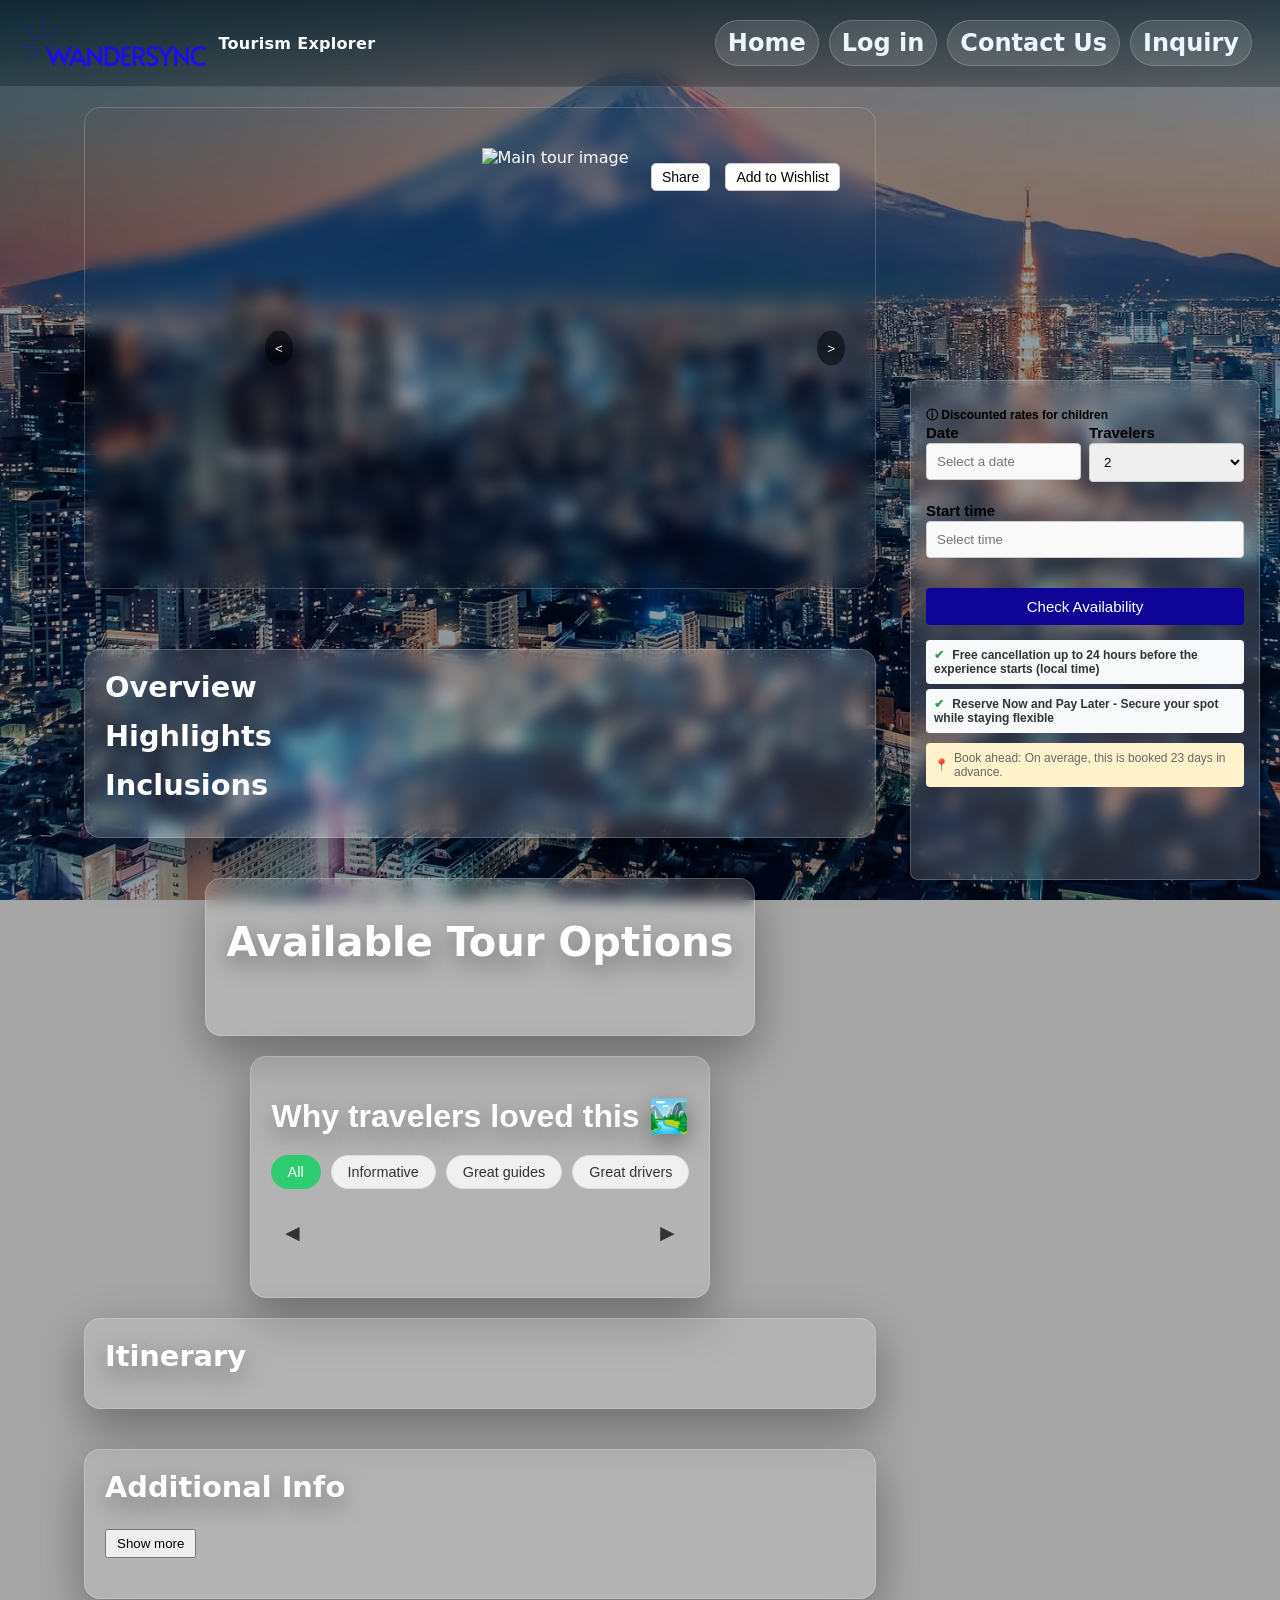
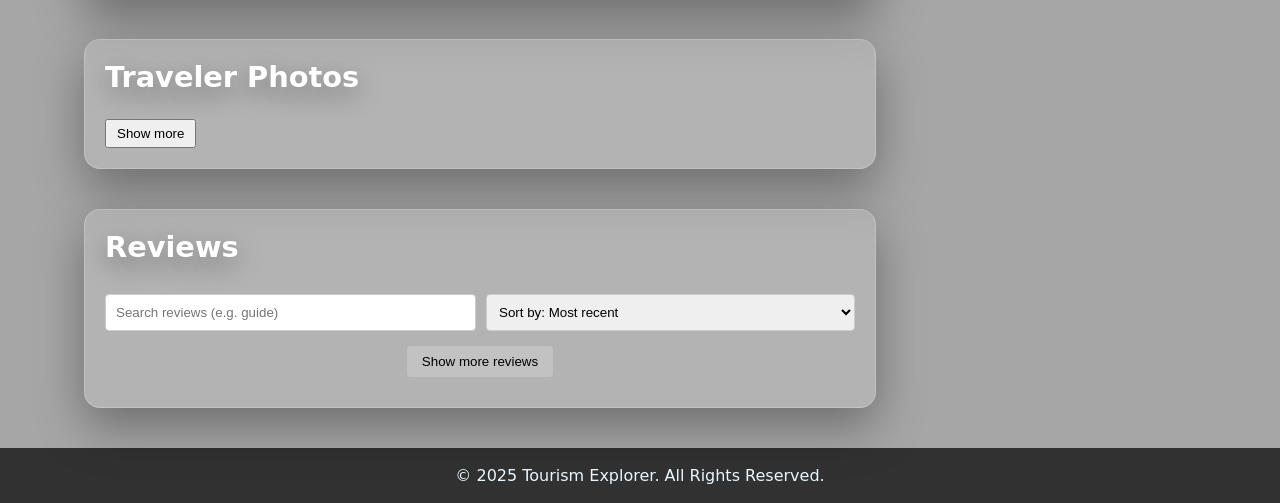
==== CleanupTest/destination.html @ 4adcacaa "Module 2 roughly done" ====
<!DOCTYPE html>
<html lang="en">
<head>
    <meta charset="UTF-8">
    <meta name="viewport" content="width=device-width, initial-scale=1.0">
    <title>WanderSync - Tour Details</title>
    <!-- Assuming a consolidated stylesheet, update if necessary -->
    <link rel="stylesheet" href="assets/css/pages/destination.css">
    <link rel="stylesheet" href="assets/css/main.css">
</head>
<body>
    <special-header></special-header>

  <div class="floating-container">
      <div class="booking-details">
        <h2 id="tour-price-display"></h2>
        <p><span class="discount-note">ⓘ Discounted rates for children</span></p>
        <div class="row">
          <div class="col">
            <label for="datePicker">Date</label>
            <input type="text" id="datePicker" readonly placeholder="Select a date">
            <div id="calendarContainer" class="calendar-container"></div>
          </div>
          <div class="col">
            <label for="travelers">Travelers</label>
            <select id="travelers">
              <option value="1">1</option>
              <option value="2" selected>2</option>
              <option value="3">3</option>
              <option value="4">4</option>
              <option value="5">5</option>
              <option value="6">6</option>
              <option value="7">7</option>
              <option value="8">8</option>
              <option value="9">9</option>
              <option value="10">10</option>
            </select>
          </div>
        </div>
        <div class="row">
          <div class="col full-width">
            <label for="timePicker">Start time</label>
            <input type="text" id="timePicker" readonly placeholder="Select time">
            <div id="timePickerContainer" class="time-picker-container">
              <div class="time-picker">
                <div class="time-dial">
                  <input type="number" id="hourInput" min="1" max="12" placeholder="HH">
                  <span>:</span>
                  <input type="number" id="minuteInput" min="0" max="59" placeholder="MM">
                  <select id="ampmSelect">
                    <option value="AM">AM</option>
                    <option value="PM">PM</option>
                  </select>
                </div>
                <button id="confirmTime">Confirm</button>
              </div>
            </div>
          </div>
        </div>

        <button class="check-availability">Check Availability</button>
        <div class="options">
          <p><span class="check-mark">✔</span> Free cancellation up to 24 hours before the experience starts (local time)</p>
          <p><span class="check-mark">✔</span> Reserve Now and Pay Later - Secure your spot while staying flexible</p>
        </div>
        <div class="book-ahead">
          <span class="info-icon">📍</span> Book ahead: On average, this is booked 23 days in advance.
        </div>
      </div>
  </div>

    <main class="tour-page">
        <section class="tour-hero">
            <div class="tour-details-container">
                <div class="tour-title">
                    <h1 id="tour-title"></h1>
                    <div class="ratingtop" id="tour-rating-top">
                    </div>
                </div>
                <section class="gallery">
                    <div class="thumbnail-container" id="thumbnail-container">
                        <!-- Thumbnails will be dynamically inserted here -->
                    </div>
                    <div class="main-image">
                        <img src="" alt="Main tour image" id="mainImg">
                        <div class="button-container">
                            <button class="share-btn">Share</button>
                            <button class="wishlist-btn">Add to Wishlist</button>
                        </div>
                        <div class="share-options" id="shareOptions">
                            <span>Share Link</span>
                            <span>Email</span>
                        </div>
                        <div class="wishlist-message" id="wishlistMessage"></div>
                        <button class="prev-btn">&lt;</button>
                        <button class="next-btn">&gt;</button>
                    </div>
                </section>
                <div class="tour-info" id="tour-info-features">
                    <!-- Tour features like duration, pickup, etc. will be inserted here -->
                </div>
            </div>
        </section>

        <section class="tour-details">
            <div class="overview">
                <h2>Overview</h2>
                <p id="tour-overview-text"></p>
            </div>
            <div class="highlights">
                <h2>Highlights</h2>
                <ul id="tour-highlights-list">
                    <!-- Highlights will be dynamically inserted here -->
                </ul>
            </div>
            <div class="inclusions">
                <h2>Inclusions</h2>
                <ul id="tour-inclusions-list">
                    <!-- Inclusions will be dynamically inserted here -->
                </ul>
            </div>
        </section>

        <section class="tour-options">
          <h2>Available Tour Options</h2>
          <div id="tour-options-container">
            <!-- Tour option cards will be dynamically inserted here -->
          </div>
      </section>
        <section class="reviews">
          <h2>Why travelers loved this <span class="highlight">🏞️</span></h2>
          <div class="rating" id="reviews-rating-summary"></div>
          <div class="filter-buttons">
              <button class="filter active">All</button>
              <button class="filter">Informative</button>
              <button class="filter">Great guides</button>
              <button class="filter">Great drivers</button>
          </div>
          <div class="review-container">
              <button class="nav prev">◄</button>
              <div class="review-wrapper" id="reviews-wrapper">
                  <!-- Review cards will be dynamically inserted here -->
              </div>
              <button class="nav next">►</button>
          </div>
      </section>

        <section class="itinerary-section">
          <h2>Itinerary</h2>
          <div class="itinerary-placeholder">
              <div id="itinerary-intro"></div>
              <ol id="itinerary-list">
                  <!-- Itinerary items will be dynamically inserted here -->
              </ol>
          </div>
      </section>

      <section class="additional-info-section">
          <h2>Additional Info</h2>
          <ul id="additional-info-list">
              <!-- Additional info list items will be dynamically inserted here -->
          </ul>
          <button id="showMoreBtn">Show more</button>
          <p id="tour-supplier"></p>
          <div id="moreInfo" class="modal">
              <div class="modal-content">
                  <span id="closeModal">&times;</span>
                  <h2>Additional Info</h2>
                  <ul id="additional-info-modal-list">
                  </ul>
              </div>
          </div>
      </section>

      <section class="traveler-photos-section">
          <h2>Traveler Photos</h2>
          <div class="photo-grid" id="traveler-photos-grid">
              <!-- Traveler photos will be dynamically inserted here -->
          </div>
          <div id="morePhotos" class="modalv">
              <div class="modal-contentv">
                  <span id="closeModalv">&times;</span>
                  <h2>Traveler Photos</h2>
                  <div class="photo-grid" id="traveler-photos-modal-grid">
                  </div>
              </div>
          </div>
          <button id="showMoreBtnv">Show more</button>
      </section>

      <section class="tour-reviews-section">
          <h2>Reviews</h2>
          <div class="tour-review-summary" id="tour-review-summary-container">
              <!-- Review summary will be dynamically inserted here -->
          </div>
          <div class="tour-review-search">
              <input type="text" placeholder="Search reviews (e.g. guide)">
              <select>
                  <option>Sort by: Most recent</option>
              </select>
          </div>
          <div class="tour-reviews-list" id="tourReviewsList">
              <!-- Detailed reviews will be dynamically inserted here -->
          </div>
          <button id="tourShowMoreBtn">Show more reviews</button>
      </section>
    </main>

    <special-footer></special-footer>
    <script src="assets/js/main.js"></script>
    <script src="assets/js/pages/destination.js"></script>
</body>
</html>
---- CleanupTest/assets/css/pages/destination.css ----
/* ===== Reset & tokens ===== */
* {
    margin: 0;
    padding: 0;
    box-sizing: border-box;
}

:root {
    --brand: #0e60d6;
    --brand-2: #2ecabd;
    --ink: #0b2540;
    --muted: #5b7a8a;
    --glass: rgba(255, 255, 255, .15);
    --glass-b: #ffffff33;
    --card: #ffffff;
    --card-b: #e8f1f6;
    --navy: #1d2a5a;
    --navy-2: #27356c;
    --sky: #e9f4ff;
}

html, body {
    height: 100%;
}

body {
    font-family: "Segoe UI", system-ui, Arial, sans-serif;
    color: var(--ink);
    background: linear-gradient(180deg, rgba(0, 0, 0, .35), rgba(0, 0, 0, .35)), url("../../images/JapanLandscape.jpg") center/cover fixed no-repeat;
    display: flex;
    flex-direction: column;
    min-height: 100vh;
}

/* ===== Header / nav (glass) ===== */
.header{
  position:sticky; top:0; z-index:20;
  display:flex; align-items:center; justify-content:space-between; gap:12px;
  padding:10px 18px;
  backdrop-filter: blur(10px);
  background:linear-gradient(180deg,rgba(0,0,0,.55),rgba(0,0,0,.25));
  border-bottom:1px solid var(--glass-b);
}

.brand{
  display:flex; 
  align-items:center; 
  gap:10px; 
  color:#fff
}

.brand img{
  height:48px; 
  width:auto
}

.brand span{
  font-weight:800; 
  letter-spacing:.3px
}
.nav{
  display:flex; 
  gap:10px; 
  flex-wrap:wrap
}
.nav a{
  color:#eaf7ff; 
  text-decoration:none; 
  font-weight:600;
  padding:8px 12px; 
  border-radius:999px; 
  border:1px solid #ffffff2e;
  background:rgba(255,255,255,.12);
  transition:.15s;
}
.nav a:hover,.nav a.active{
  background:#ffffff25
}

/* ===== Tour Page Styles ===== */
.tour-page {
    flex: 1;
    max-width: 1200px;
    margin: 0 auto;
    padding: 20px;
    color: #fff;
    display: grid;
    grid-template-columns: 1fr 300px;
    gap: 20px;
}

.tour-hero {
    text-align: center;
    margin-bottom: 40px;
    grid-column: 1;
}

.tour-details-container {
    border: 1px solid var(--glass-b);
    backdrop-filter: blur(8px);
    border-radius: 16px;
    padding: 20px;
}

.tour-title h1 {
    font-size: 2.5em;
    margin-bottom: 10px;
    text-shadow: 0 8px 28px rgba(0, 0, 0, .5);
}

.ratingtop {
    font-size: 1.1em;
    color: #b3d1e6;
}

.tour-info {
    display: flex;
    justify-content: space-around;
    margin-top: 20px;
    color: #b3d1e6;
    font-size: 1.1em;
}

.tour-info span {
    display: flex;
    align-items: center;
    gap: 5px;
}

/* ===== Gallery ===== */
.gallery {
    display: flex;
    max-width: 800px;
    margin: 20px auto 20px;
    margin-left: 30px;
    align-items: flex-start;
    position: relative;
    background: none;
    grid-column: 1;
}

.main-image {
    position: relative;
    width: 600px;
    height: 400px;
    flex-shrink: 0;
    z-index: 1;
}

.main-image img {
    width: 100%;
    height: 100%;
    object-fit: cover;
    z-index: 1;
}

.button-container {
    position: absolute;
    top: 10px;
    right: 10px;
    z-index: 2;
}

.share-btn, .wishlist-btn {
    background: #ffffff;
    color: #000000;
    border: 1px solid #cccccc;
    padding: 5px 10px;
    margin: 5px;
    cursor: pointer;
    z-index: 2;
    border-radius: 5px;
    font-size: 14px;
}

.share-options {
    display: none;
    position: absolute;
    top: 50px;
    right: 80px;
    background: #ffffff;
    color: #000000;
    padding: 10px;
    border-radius: 10px;
    box-shadow: 0 2px 5px rgba(0, 0, 0, 0.2);
    z-index: 2;
    min-width: 120px;
}

.share-options span {
    display: block;
    padding: 8px;
    cursor: pointer;
    color: #333333;
    font-size: 14px;
    display: flex;
    align-items: center;
}

.share-options span::before {
    content: "";
    display: inline-block;
    width: 16px;
    height: 16px;
    margin-right: 8px;
    background-size: contain;
    background-repeat: no-repeat;
}

.share-options span:nth-child(1)::before {
    background-image: url('data:image/svg+xml;utf8,<svg xmlns="http://www.w3.org/2000/svg" viewBox="0 0 24 24" fill="none" stroke="currentColor" stroke-width="2"><path d="M10 13a5 5 0 0 0 7.54.54l3-3a5 5 0 0 0-7.07-7.07l-1.72 1.71"></path><path d="M14 11a5 5 0 0 0-7.54-.54l-3 3a5 5 0 0 0 7.07 7.07l1.71-1.71"></path></svg>');
}

.share-options span:nth-child(2)::before {
    background-image: url('data:image/svg+xml;utf8,<svg xmlns="http://www.w3.org/2000/svg" viewBox="0 0 24 24" fill="none" stroke="currentColor" stroke-width="2"><path d="M4 4h16c1.1 0 2 .9 2 2v12c0 1.1-.9 2-2 2H4c-1.1 0-2-.9-2-2V6c0-1.1.9-2 2-2z"></path><polyline points="22,6 12,13 2,6"></polyline></svg>');
}

.wishlist-message {
    position: fixed;
    top: 160px;
    right: 10px;
    background: #ffffff;
    color: #000000;
    padding: 10px;
    display: none;
    border-radius: 10px;
    box-shadow: 0 2px 5px rgba(0, 0, 0, 0.2);
    z-index: 2;
    min-width: 120px;
}

.thumbnail-container {
    display: flex;
    flex-direction: column;
    gap: 10px;
    padding: 10px 0;
    max-height: 400px;
    overflow-y: auto;
    width: 120px;
    flex-shrink: 0;
    background: transparent;
    z-index: 1;
}

.thumbnail {
    width: 100px;
    height: 100px;
    object-fit: cover;
    cursor: pointer;
    border: 2px solid #ccc;
    border-radius: 5px;
    margin: 0 auto;
}

.thumbnail:hover {
    border-color: #007bff;
}

.prev-btn, .next-btn {
    background-color: rgba(0, 0, 0, 0.5);
    color: white;
    border: none;
    padding: 10px;
    cursor: pointer;
    border-radius: 50%;
    position: absolute;
    z-index: 2;
}

.prev-btn {
    left: 10px;
    top: 50%;
    transform: translateY(-50%);
}

.next-btn {
    right: 10px;
    top: 50%;
    transform: translateY(-50%);
}

.prev-btn:hover, .next-btn:hover {
    background-color: rgba(0, 0, 0, 0.8);
}


/* ===== Tour Page Other Styles ===== */
.placeholder-box {
    width: 100%;
    height: 300px;
    background: #ccc;
    border: 2px dashed #fff;
    display: flex;
    align-items: center;
    justify-content: center;
    color: #000;
    font-weight: bold;
}

.tour-details, .tour-options, .reviews, .itinerary-section {
    background: var(--glass);
    border: 1px solid var(--glass-b);
    backdrop-filter: blur(8px);
    border-radius: 16px;
    padding: 20px;
    margin-bottom: 20px;
    box-shadow: 0 18px 48px rgba(0, 0, 0, .35);
    grid-column: 1; /* Align to the main content area */
}

.tour-details h2, .tour-options h2, .reviews h2, .itinerary-section h2 {
    margin-bottom: 15px;
    font-size: 1.8em;
    text-shadow: 0 8px 26px rgba(0, 0, 0, .4);
}

.tour-details ul {
    list-style-type: disc;
    padding-left: 20px;
    margin-bottom: 15px;
}

.tour-options {
    max-width: 1200px;
    margin: 0 auto;
    padding: 40px 20px;
}

.tour-options h2 {
    font-size: 2.5rem;
    font-weight: 700;
    color: #ffffff;
    text-align: center;
    margin-bottom: 30px;
}

.option-card {
    display: flex;
    background: var(--card, #ffffff);
    border: 1px solid var(--card-b, #e0e0e0);
    border-radius: 16px;
    margin-bottom: 20px;
    overflow: hidden;
    transition: transform 0.3s ease, box-shadow 0.3s ease;
}

.option-card:hover {
    transform: translateY(-5px);
    box-shadow: 0 12px 24px rgba(0, 0, 0, 0.15);
}

.card-image {
    flex: 0 0 40%;
    max-width: 40%;
}

.card-image img {
    width: 100%;
    height: 100%;
    object-fit: cover;
    display: block;
}

.card-content {
    flex: 1;
    padding: 20px;
    display: flex;
    flex-direction: column;
    justify-content: center;
}

.card-content h3 {
    font-size: 1.8rem;
    font-weight: 600;
    color: #08324a;
    margin-bottom: 10px;
}

.card-content .duration,
.card-content .price {
    font-size: 1.1rem;
    color: #555;
    margin-bottom: 10px;
}

.tour-options .book-now {
    background: var(--brand-2, #f4a261);
    color: #08324a;
    border: none;
    font-weight: 700;
    font-size: 1rem;
    padding: 12px 24px;
    border-radius: 12px;
    cursor: pointer;
    box-shadow: 0 8px 16px rgba(0, 0, 0, 0.2);
    transition: all 0.2s ease;
    align-self: flex-start;
}

.tour-options .book-now:hover {
    background: var(--brand-2-hover, #e76f51);
    transform: translateY(-2px);
    box-shadow: 0 10px 20px rgba(0, 0, 0, 0.25);
}

@media (max-width: 768px) {
    .option-card {
        flex-direction: column;
    }
    .card-image {
        flex: 0 0 100%;
        max-width: 100%;
        height: 200px;
    }
}

.reviews {
    max-width: 1200px;
    margin: 0 auto;
    padding: 40px 20px;
    font-family: Arial, sans-serif;
}

.reviews h2 {
    font-size: 2rem;
    font-weight: 700;
    color: #ffffff;
    text-align: center;
    margin-bottom: 10px;
}

.reviews h2 .highlight {
    color: #2ecc71;
}

.rating {
    text-align: center;
    font-size: 1.2rem;
    color: #2ecc71;
    margin-bottom: 20px;
}

.filter-buttons {
    display: flex;
    justify-content: center;
    gap: 10px;
    margin-bottom: 20px;
}

.filter {
    background: #f0f0f0;
    border: 1px solid #ddd;
    border-radius: 20px;
    padding: 8px 16px;
    cursor: pointer;
    font-size: 0.9rem;
    color: #333;
    transition: all 0.2s ease;
}

.filter.active {
    background: #2ecc71;
    color: white;
    border-color: #2ecc71;
}

.review-container {
    display: flex;
    align-items: center;
    justify-content: center;
    position: relative;
}

.nav {
    background: none;
    border: none;
    font-size: 1.5rem;
    cursor: pointer;
    padding: 10px;
    color: #333;
    transition: color 0.2s ease;
}

.nav:hover {
    color: #2ecc71;
}

.review-wrapper {
    display: flex;
    overflow: hidden;
    width: 100%;
    max-width: 800px;
    margin: 0 20px;
}

.review-card {
    min-width: 100%;
    background: #fff;
    border: 1px solid #eee;
    border-radius: 10px;
    padding: 20px;
    box-shadow: 0 2px 5px rgba(0,0,0,0.1);
    transition: opacity 0.3s ease;
}

.review-card.hidden {
    display: none;
}

.stars {
    font-size: 1.1rem;
    color: #ffd700;
    margin-bottom: 10px;
}

.reviewer {
    font-size: 0.9rem;
    color: #666;
    margin-bottom: 10px;
}

.review-text {
    font-size: 1rem;
    color: #333;
    line-height: 1.5;
    margin-bottom: 10px;
}

.read-more {
    color: #2ecc71;
    text-decoration: none;
    font-size: 0.9rem;
}

.read-more:hover {
    text-decoration: underline;
}

.itinerary-section .itinerary-placeholder {
    margin-top: 15px;
    margin-left: 15px;
    font-size: 1rem;
}

.additional-info-section {
    background: var(--glass);
    border: 1px solid var(--glass-b);
    backdrop-filter: blur(8px);
    border-radius: 16px;
    padding: 20px;
    margin-bottom: 20px;
    box-shadow: 0 18px 48px rgba(0, 0, 0, .35);
    grid-column: 1; /* Align to the main content area */
}

.additional-info-section h2 {
    margin-bottom: 15px;
    font-size: 1.8em;
    text-shadow: 0 8px 26px rgba(0, 0, 0, .4);
}

.additional-info-section ul {
    list-style-type: disc;
    padding-left: 20px;
}

.additional-info-section li {
    margin: 5px 0;
}

.additional-info-section button {
    padding: 5px 10px;
    margin: 10px 0;
}

.additional-info-section p {
    margin: 10px 0 0;
    font-style: italic;
}

.modal {
    display: none;
    position: fixed;
    top: 0;
    left: 0;
    width: 100%;
    height: 100%;
    background-color: rgba(0,0,0,0.5);
}

.modal-content {
    background-color: #000000;
    margin: 15% auto;
    padding: 20px;
    width: 70%;
    max-width: 500px;
    position: relative;
    top: -125px;
    border-radius: 10px;
    color: #fff;
    box-shadow: 0 4px 8px rgba(0,0,0,0.2);
}

#closeModal {
    position: absolute;
    top: 10px;
    right: 15px;
    font-size: 24px;
    cursor: pointer;
}

.traveler-photos-section {
    background: var(--glass);
    border: 1px solid var(--glass-b);
    backdrop-filter: blur(8px);
    border-radius: 16px;
    padding: 20px;
    margin-bottom: 20px;
    box-shadow: 0 18px 48px rgba(0, 0, 0, 0.35);
    grid-column: 1; /* Align to the main content area */
}

.traveler-photos-section h2 {
    margin-bottom: 15px;
    font-size: 1.8em;
    text-shadow: 0 8px 26px rgba(0, 0, 0, 0.4);
}

.photo-grid {
    display: grid;
    grid-template-columns: repeat(3, 1fr);
    gap: 10px;
    margin-top: 10px;
}

.photo-grid img {
    width: 100%;
    height: 200px; /* Fixed height for uniformity */
    object-fit: cover; /* Crop images to fit while maintaining aspect ratio */
    object-position: center; /* Center the cropped image */
    border-radius: 8px;
    display: block; /* Ensure consistent rendering */
}

.traveler-photos-section button {
    padding: 5px 10px;
    margin-top: 10px;
}

.modalv {
    display: none;
    position: fixed;
    top: 0;
    left: 0;
    width: 100%;
    height: 100%;
    background-color: rgba(0, 0, 0, 0.5);
}

.modal-contentv {
    background-color: #000000;
    margin: 15% auto;
    padding: 20px;
    width: 70%;
    max-width: 500px;
    position: relative;
    top: -125px;
    border-radius: 10px;
    color: #fff;
    box-shadow: 0 4px 8px rgba(0, 0, 0, 0.2);
}

#closeModalv {
    position: absolute;
    top: 10px;
    right: 15px;
    font-size: 24px;
    cursor: pointer;
}

.tour-reviews-section {
    background: var(--glass);
    border: 1px solid var(--glass-b);
    backdrop-filter: blur(8px);
    border-radius: 16px;
    padding: 20px;
    margin-bottom: 20px;
    box-shadow: 0 18px 48px rgba(0, 0, 0, 0.35);
    grid-column: 1;
}

.tour-reviews-section h2 {
    margin-bottom: 15px;
    font-size: 1.8em;
    text-shadow: 0 8px 26px rgba(0, 0, 0, .4);
}

.tour-review-summary {
    display: flex;
    justify-content: space-between;
    align-items: flex-start;
    margin-bottom: 15px;
}

.tour-rating {
    font-size: 2em;
    margin-right: 20px;
}

.tour-stars {
    color: #ffd700;
    margin-right: 5px;
}

.tour-review-count {
    margin-right: 10px;
    align-self: right;
}

.tour-rating-details {
    flex-grow: 1;
    text-align: right;
}

.tour-rating-bars {
    margin: 10px 0;
}

.tour-rating-bars div {
    display: flex;
    align-items: center;
    justify-content: flex-end;
    margin: 5px 0;
}

.tour-rating-bars span:first-child {
    width: 70px;
    text-align: left;
    margin-right: 10px;
}

.tour-bar {
    flex-grow: 1;
    height: 10px;
    background-color: #00cc66;
    margin: 0 10px;
    border-radius: 5px;
}

.tour-rating-bars span:last-child {
    width: 40px;
    text-align: left;
}

.tour-review-search {
    display: flex;
    margin-bottom: 15px;
}

.tour-review-search input {
    flex-grow: 1;
    padding: 8px;
    border: 1px solid #ccc;
    border-radius: 4px;
}

.tour-review-search select {
    padding: 8px;
    margin-left: 10px;
    border: 1px solid #ccc;
    border-radius: 4px;
}

.tour-reviews-list .tour-review {
    margin: 15px 0;
    padding: 10px;
    background: rgba(255, 255, 255, 0.1);
    border-radius: 8px;
}

.tour-reviews-list .tour-stars {
    margin-right: 10px;
}

.tour-reviews-list .tour-author {
    font-style: italic;
    color: #666;
    margin-top: 5px;
}

.tour-reviews-section button {
    display: block;
    margin: 10px auto;
    padding: 8px 15px;
    background: var(--glass-b);
    border: none;
    border-radius: 4px;
    cursor: pointer;
}

.tour-reviews-list {
    transition: all 0.3s ease;
}

/* ===== Floating ===== */
.floating-container {
  position: fixed;
  bottom: 20px;
  right: 20px;
  width: 350px;
  height: 500px;
  background: var(--glass);
  border: 1px solid var(--glass-b);
  backdrop-filter: blur(8px);
  border-radius: 8px;
  box-shadow: 0 2px 10px rgba(0, 0, 0, 0.1);
  padding: 15px;
  z-index: 1000;
  font-family: Arial, sans-serif;
}

.booking-details h2 {
  font-size: 20px;
  margin: 0 0 5px;
  color: #000;
}

.discount-note {
  font-size: 12px;
  color: #000;
}

.row {
  display: flex;
  flex-wrap: wrap;
  gap: 8px;
  margin-bottom: 20px;
}

.col {
  flex: 1;
  min-width: 150px;
}

.full-width {
  flex: 0 0 100%;
}

label {
  display: block;
  margin-bottom: 2px;
  font-weight: bold;
  font-size: 15px;
  color: #000
}

input[type="text"], select {
  width: 100%;
  padding: 10px;
  border: 1px solid #ccc;
  border-radius: 4px;
  box-sizing: border-box;
}

input[type="text"]:read-only {
  background-color: #f9f9f9;
  cursor: pointer;
}

.calendar-container, .time-picker-container {
  display: none;
  position: absolute;
  background: #fff;
  border: 1px solid #ccc;
  border-radius: 4px;
  padding: 10px;
  z-index: 1000;
  box-shadow: 0 2px 5px rgba(0,0,0,0.2);
}

.calendar-container.active, .time-picker-container.active {
  display: block;
}

.calendar-container table {
  border-collapse: collapse;
  width: 100%;
}

.calendar-container th, .calendar-container td {
  padding: 8px;
  text-align: center;
}

.calendar-container th {
  background: #f0f0f0;
}

.calendar-container td:hover {
  background: #e0e0e0;
  cursor: pointer;
}

.calendar-container .prev-month, .calendar-container .next-month {
  cursor: pointer;
  background: #ddd;
}

.time-picker {
  display: flex;
  flex-direction: column;
  align-items: center;
}

.time-dial {
  display: flex;
  align-items: center;
  gap: 5px;
  margin-bottom: 10px;
}

.time-dial input {
  width: 60px;
  padding: 5px;
  text-align: center;
}

.time-dial select {
  padding: 5px;
}

#confirmTime {
  padding: 8px 16px;
  background: #007bff;
  color: white;
  border: none;
  border-radius: 4px;
  cursor: pointer;
}

#confirmTime:hover {
  background: #0056b3;
}

.check-availability {
  width: 100%;
  padding: 10px;
  background-color: #0e0597;
  color: #fff;
  border: none;
  border-radius: 4px;
  font-size: 15px;
  cursor: pointer;
  margin: 10px 0;
}

.check-availability:hover {
  background-color: #0028db;
}

.options p {
  font-size: 12px;
  color: #333;
  margin: 5px 0;
  background-color: #f8f9fa;
  padding: 8px;
  border-radius: 4px;
}

.check-mark {
  color: #28a745;
  margin-right: 5px;
}

.book-ahead {
  font-size: 12px;
  color: #666;
  background-color: #fff3cd;
  padding: 8px;
  border-radius: 4px;
  display: flex;
  align-items: center;
  margin-top: 10px;
}

.info-icon {
  margin-right: 5px;
}

/* ===== Footer ===== */
footer {
    background: rgba(0, 0, 0, .7);
    color: #eaf7ff;
    text-align: center;
    padding: 18px;
    margin-top: auto;
}
---- CleanupTest/assets/css/main.css ----
/* ===== Reset & tokens ===== */
*{margin:0;
  padding:0;
  box-sizing:border-box
}

:root{
  --brand:#0e60d6;
  --brand-2:#2ecabd;
  --ink:#0b2540;
  --muted:#5b7a8a;
  --glass:rgba(255,255,255,.15);
  --glass-b:#ffffff33;
  --card:#ffffff;
  --card-b:#e8f1f6;

  --navy:#1d2a5a;
  --navy-2:#27356c;
  --sky:#e9f4ff;
}

html,body{
  height:100%
}

body{
  font-family: "Segoe UI",system-ui,Arial,sans-serif; color:var(--ink);
  background:
    linear-gradient(180deg,rgba(0,0,0,.35),rgba(0,0,0,.35)),
    url("../images/JapanLandscape.jpg") center/cover fixed no-repeat;
    display:flex; flex-direction:column; min-height:100vh;
}

p{
    color: rgba(240,240,240,.9);
    font-weight: bold;
    font-size: 20px;
}

/* ===== Header / nav (glass) ===== */
.header{
  position:sticky; top:0; z-index:20;
  display:flex; align-items:center; justify-content:space-between; gap:12px;
  padding:10px 18px;
  backdrop-filter: blur(10px);
  background:linear-gradient(180deg,rgba(0,0,0,.55),rgba(0,0,0,.25));
  border-bottom:1px solid var(--glass-b);
}

.brand{
  display:flex; 
  align-items:center; 
  gap:10px; 
  color:#fff
}

.brand img{
  height:48px; 
  width:auto
}

.brand span{
  font-weight:800; 
  letter-spacing:.3px
}
.nav{
  display:flex; 
  gap:10px; 
  flex-wrap:wrap
}
.nav a{
  color:#eaf7ff; 
  text-decoration:none; 
  font-weight:600;
  padding:8px 12px; 
  border-radius:999px; 
  border:1px solid #ffffff2e;
  background:rgba(255,255,255,.12);
  transition:.15s;
}
.nav a:hover,.nav a.active{
  background:#ffffff25
}

/* ===== Pages controller ===== */
.page{display:none}
.show{display:block}

/* ===== Hero ===== */
.hero{
  max-width:1200px; 
  margin:0 auto; 
  padding:56px 18px 28px; 
  color:#fff; 
  text-align:center;
}

.hero h1{
  font-size:clamp(28px,5vw,56px); 
  text-shadow:0 8px 28px rgba(0,0,0,.5)
}

.hero p.sub{
  margin-top:6px;
  opacity:.92
}

.pilltabs{
  margin:22px auto 0; 
  display:inline-flex; 
  gap:6px; 
  padding:6px; 
  border-radius:999px;
  background:rgba(255,255,255,.12); 
  border:1px solid var(--glass-b);
}
.pilltabs button{
  background:transparent; 
  color:#fff; 
  border:0; 
  padding:8px 14px; 
  border-radius:999px; 
  cursor:pointer; 
  font-weight:700
}

.pilltabs button.active{
  background:#fff;
  color:#0b2540
}

/* ===== Search panel (glass) ===== */
.search-panel{
max-width:1000px; 
  margin:12px auto 40px;
  background:var(--glass); 
  border:1px solid var(--glass-b); 
  backdrop-filter: blur(8px);
  border-radius:16px;
  padding:20px; color:#fff; 
  box-shadow:0 18px 48px rgba(0,0,0,.35);
  transform: none;
}
.sr-grid{display:grid; gap:20px; grid-template-columns:repeat(6,2fr); grid-template-rows:1fr}
.sr-item{display:flex; flex-direction:column; gap:6px}
.sr-item label{font-size:12px; color:#def6ff}

.autocomplete-container{
  position: relative; /* For dropdown positioning */
  grid-column: 1/6;
  grid-row: 1;
}

/* default inputs in panel */
.sr-item input,.sr-item select{
  padding:10px 12px; 
  border-radius:10px; 
  border:1px solid #ffffff55;
  background:rgba(255,255,255,.2); 
  color:#fff; 
  outline:none
}

.sr-filters {
  display: none; /* Hidden by default */
  grid-column: 2; /* Span all columns in the grid */
  padding-top: 20px;
  border-top: 1px solid #e0e0e0;
  margin-top: 10px;
  }

.search-panel.filters-open .sr-filters {
  display: block; /* Show when parent has the .filters-open class */
  }

.sr-filters h4 {
  margin: 0 0 10px;
  font-weight: 600;
  }

.filter-group {
  display: flex;
  flex-wrap: wrap;
  gap: 15px;
  }

.filter-group label {
  display: flex;
  align-items: center;
  gap: 5px;
  cursor: pointer;
  }

/* Autocomplete input and number fields are white boxes */
.autocomplete-container input, .sr-item input[type="number"]{
  width: 100%;
  font-size: 16px;
  background:#fff; 
  color:#111;
  border:1px solid #ccc;
  padding:10px 12px; 
  border-radius:10px; 
  outline:none;
  transition: border-radius .15s ease-in-out;
}

.autocomplete-container:focus-within input {
  border-bottom-left-radius: 0;
  border-bottom-right-radius: 0;
}

.autocomplete-items {
  position: absolute;
  border: 1px solid rgba(0, 0, 0, 0.1);
  box-shadow: 0px 2px 10px 2px rgba(0, 0, 0, 0.1);
  border-top: none;
  z-index: 99;
  top: 90%;
  left: 0;
  right: 0;
  background-color: #fff;
  color: #111;
  border-radius: 0 0 10px 10px;
}

.autocomplete-items div {
  padding: 10px;
  cursor: pointer;
}

.autocomplete-items div:hover, .autocomplete-items .autocomplete-active {
  background-color: rgba(0, 0, 0, 0.1);
}

.search-button, .filter-button, .view-info, .sr-findRooms{display:flex; align-items:end; justify-content:center;}
.search-button, .filter-button{align-items: center;}

.clear-button {
  color: rgba(0, 0, 0, 0.4);
  cursor: pointer;
  
  position: absolute;
  right: 5px;
  top: 0;

  height: 65%;
  display: none;
  align-items: center;
}

.clear-button.visible {
  display: flex;
}


.clear-button:hover {
  color: rgba(0, 0, 0, 0.6);
}

.btn{
  background:var(--brand-2); 
  color:#08324a; 
  border:0; 
  font-weight:800;
  padding:12px 18px; 
  border-radius:12px; 
  cursor:pointer; 
  box-shadow:0 10px 24px rgba(0,0,0,.25); 
  transition:.15s
}
.btn:hover{transform:translateY(-1px)}

.hidden{display:none !important}
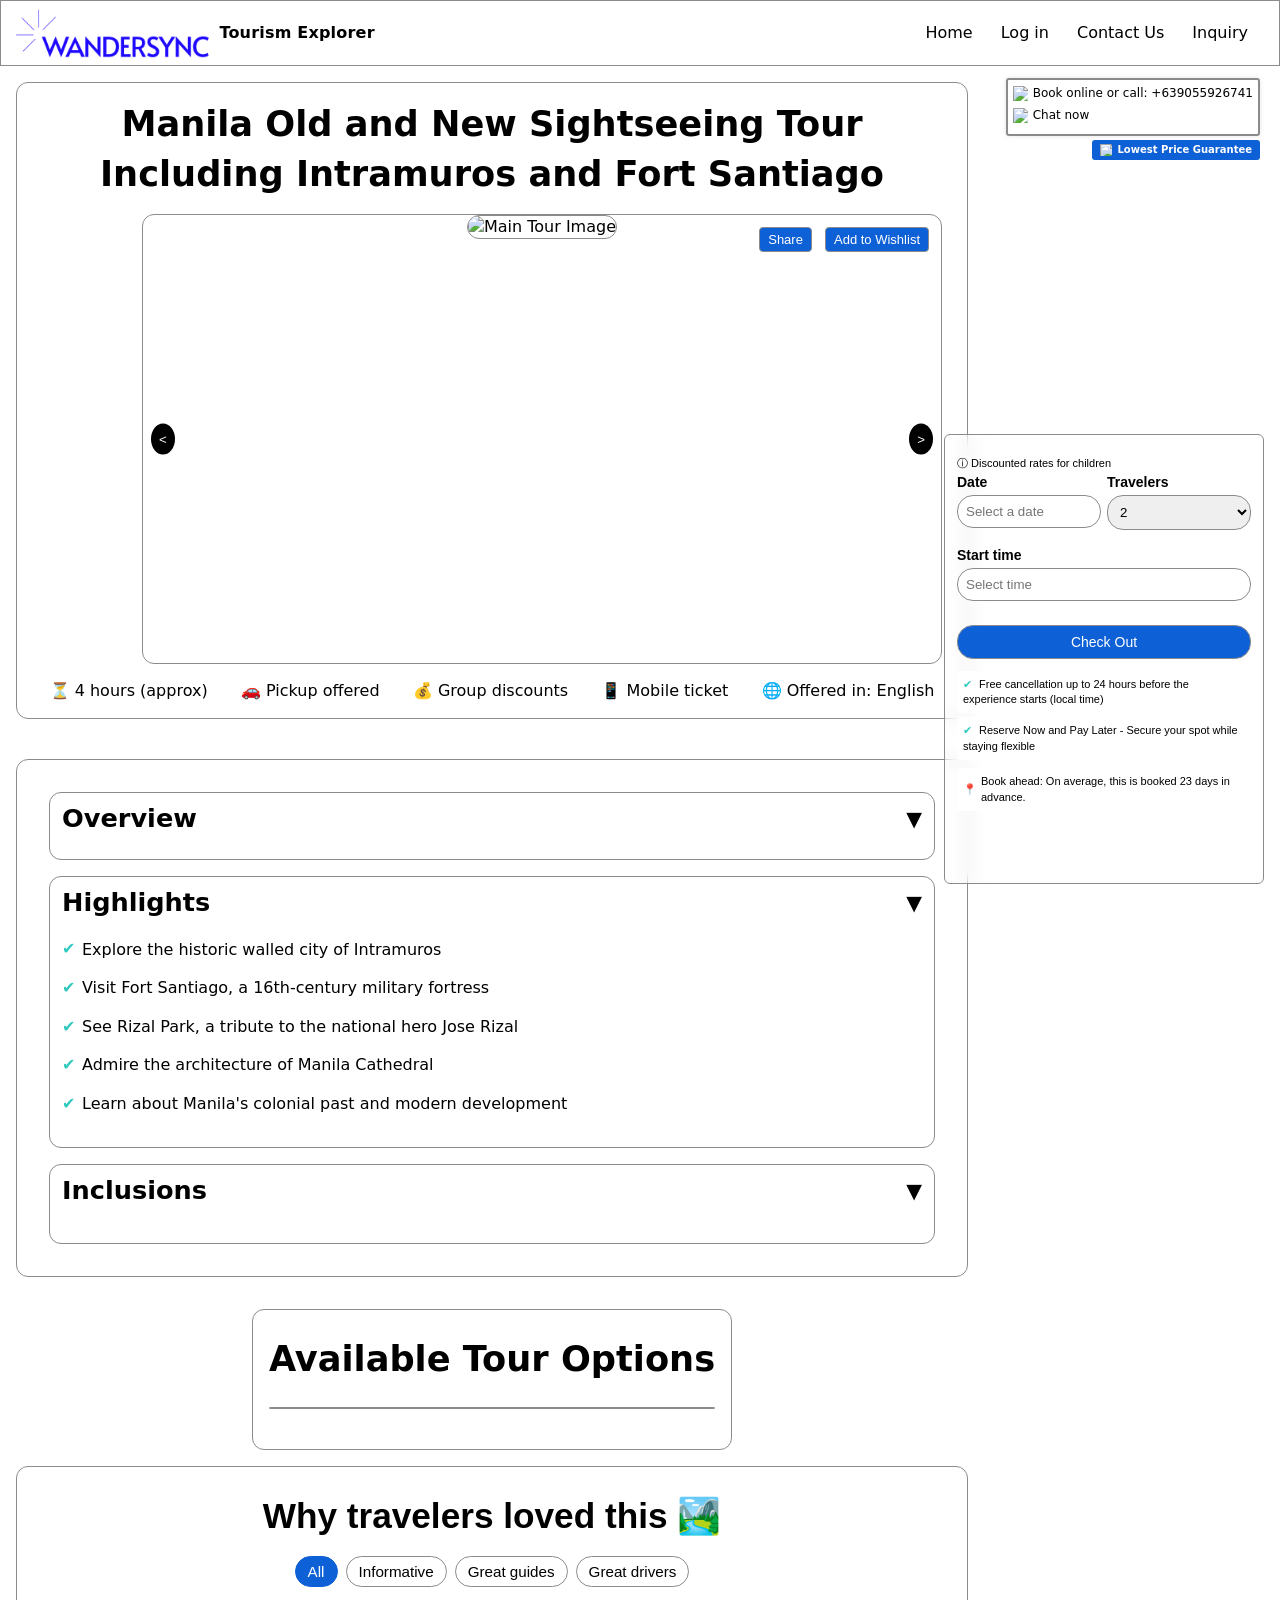
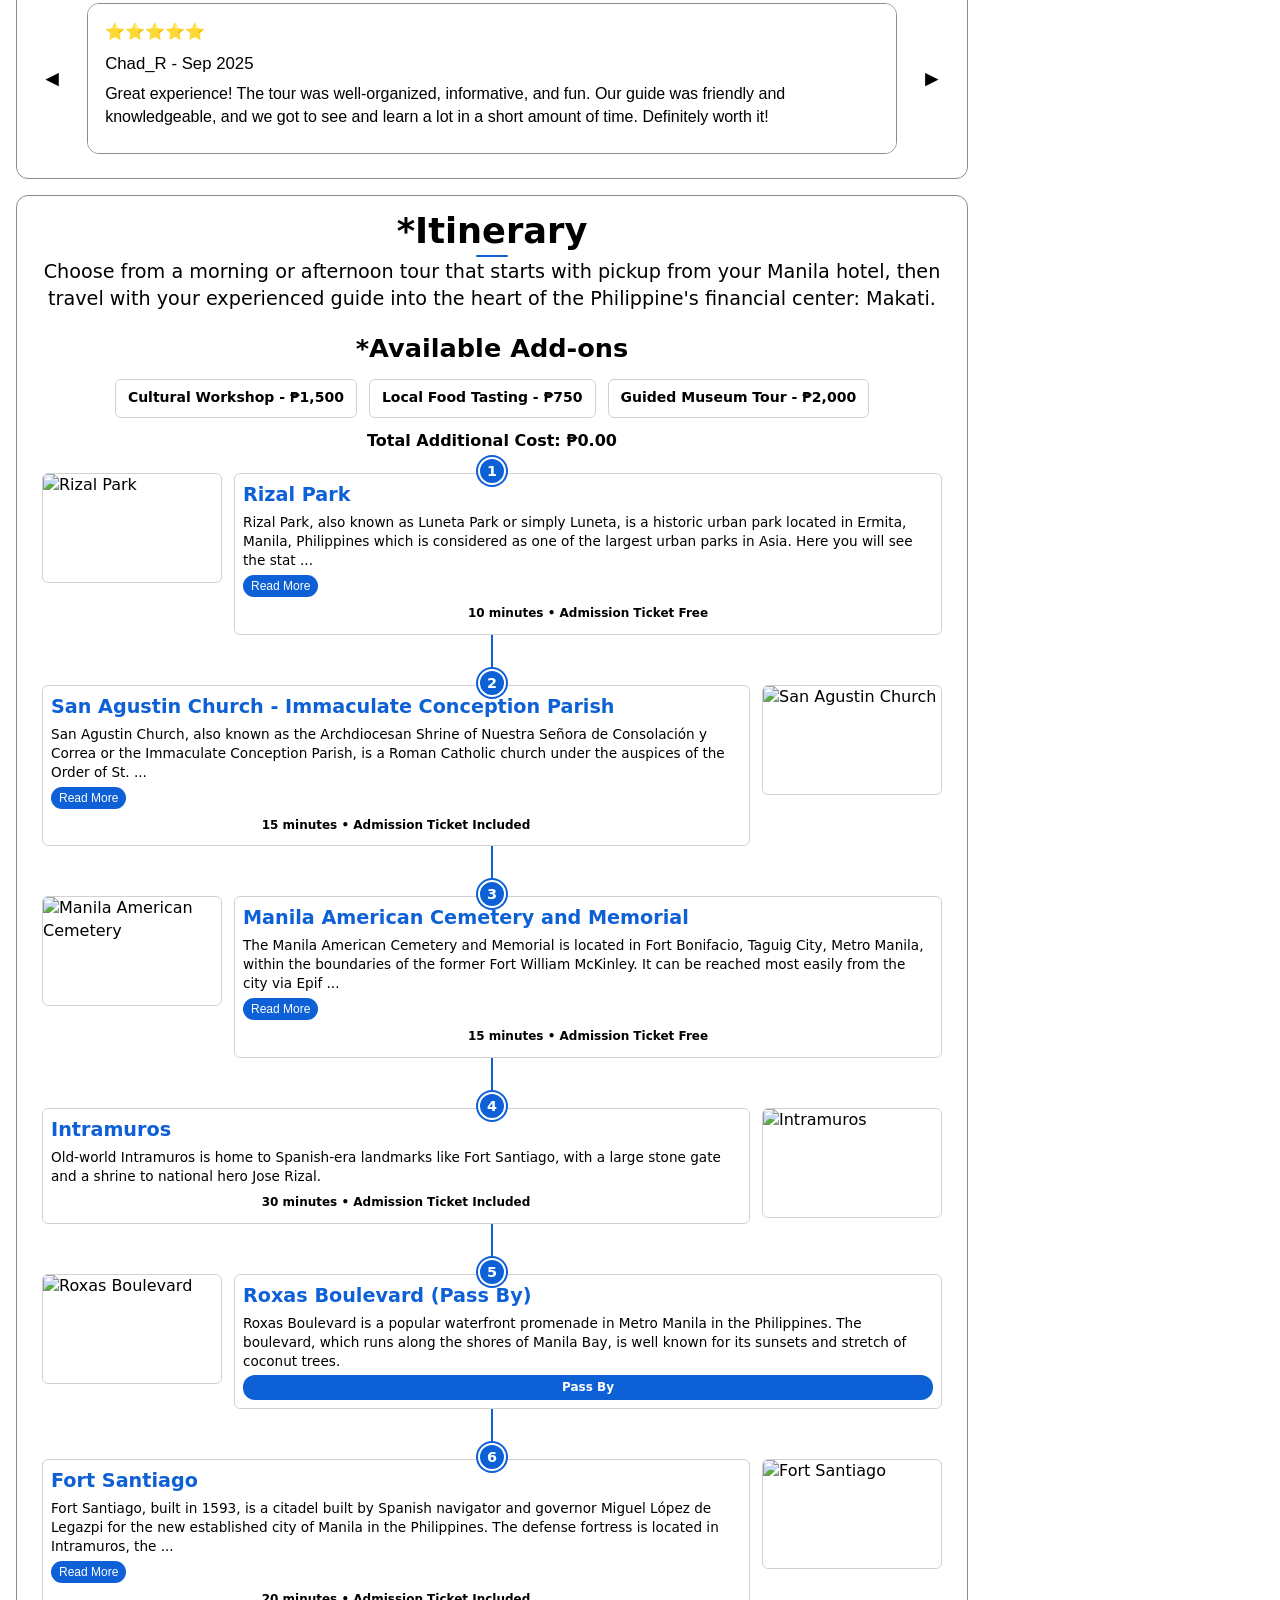
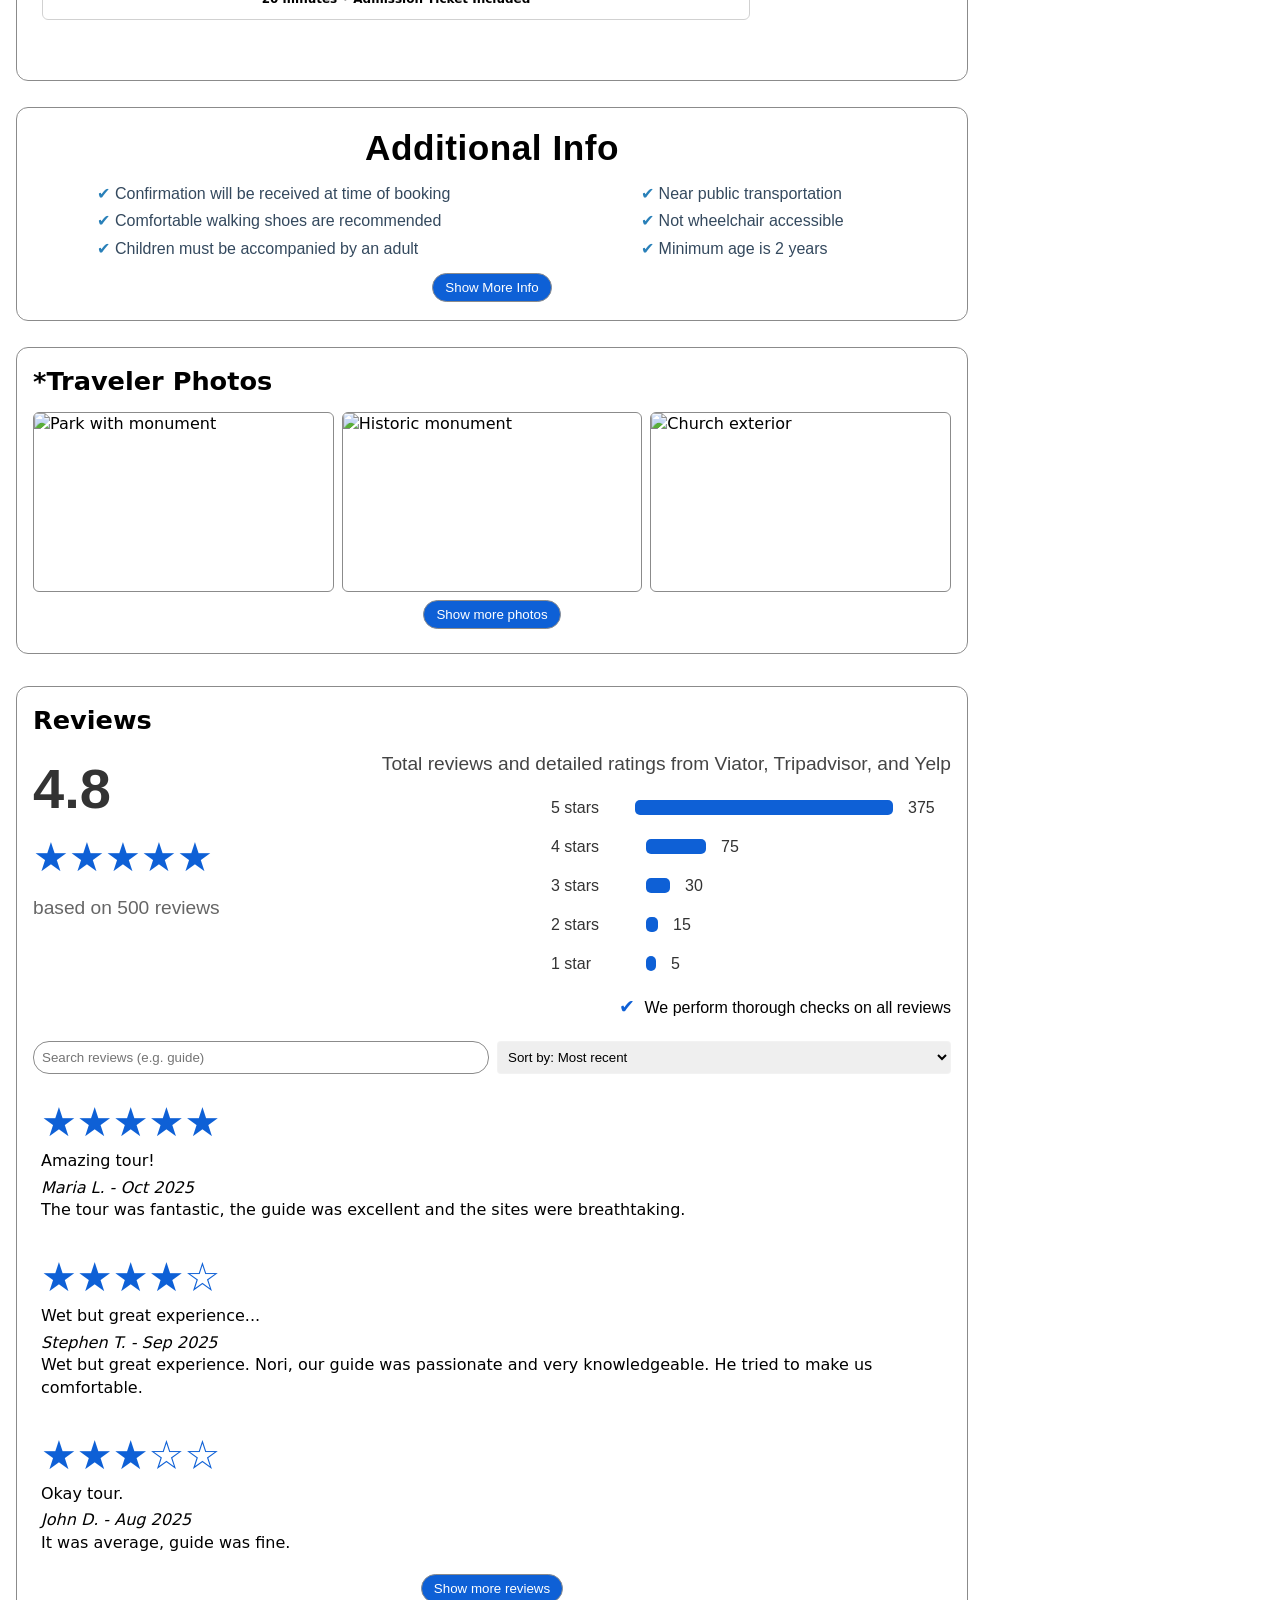
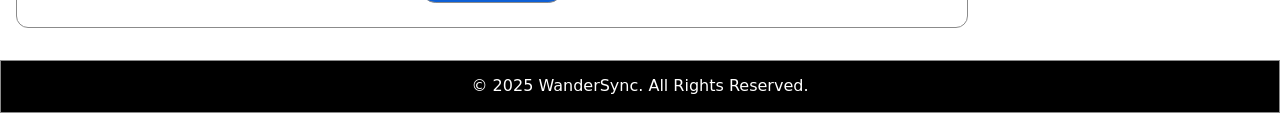
==== commit 3b9febca: "initiated for final presentation" ====
--- a/CleanupTest/destination.html
+++ b/CleanupTest/destination.html
@@ -3,77 +3,96 @@
 <head>
     <meta charset="UTF-8">
     <meta name="viewport" content="width=device-width, initial-scale=1.0">
-    <title>WanderSync - Tour Details</title>
-    <!-- Assuming a consolidated stylesheet, update if necessary -->
+    <title>WanderSync - Manila Old and New Sightseeing Tour Including Intramuros and Fort Santiago</title>
     <link rel="stylesheet" href="assets/css/pages/destination.css">
-    <link rel="stylesheet" href="assets/css/main.css">
-</head>
 <body>
+    <!-- ===== HEADER ===== -->
     <special-header></special-header>
 
   <div class="floating-container">
-      <div class="booking-details">
-        <h2 id="tour-price-display"></h2>
-        <p><span class="discount-note">ⓘ Discounted rates for children</span></p>
-        <div class="row">
-          <div class="col">
-            <label for="datePicker">Date</label>
-            <input type="text" id="datePicker" readonly placeholder="Select a date">
-            <div id="calendarContainer" class="calendar-container"></div>
+  <div class="booking-details">
+    <h2 id="tour-price-display"></h2>
+    <p><span class="discount-note">ⓘ Discounted rates for children</span></p>
+    <div class="row">
+      <div class="col">
+        <label for="datePicker">Date</label>
+        <input type="text" id="datePicker" readonly placeholder="Select a date">
+        <div id="calendarContainer" class="calendar-container"></div>
+      </div>
+      <div class="col">
+        <label for="travelers">Travelers</label>
+        <select id="travelers">
+          <option value="1">1</option>
+          <option value="2" selected>2</option>
+          <option value="3">3</option>
+          <option value="4">4</option>
+          <option value="5">5</option>
+          <option value="6">6</option>
+          <option value="7">7</option>
+          <option value="8">8</option>
+          <option value="9">9</option>
+          <option value="10">10</option>
+        </select>
+      </div>
+    </div>
+    <div class="row">
+      <div class="col full-width">
+        <label for="timePicker">Start time</label>
+        <input type="text" id="timePicker" readonly placeholder="Select time">
+        <div id="timePickerContainer" class="time-picker-container">
+          <div class="time-picker">
+            <div class="time-dial">
+              <input type="number" id="hourInput" min="1" max="12" placeholder="HH">
+              <span>:</span>
+              <input type="number" id="minuteInput" min="0" max="59" placeholder="MM">
+              <select id="ampmSelect">
+                <option value="AM">AM</option>
+                <option value="PM">PM</option>
+              </select>
+            </div>
+            <button id="confirmTime">Confirm</button>
           </div>
-          <div class="col">
-            <label for="travelers">Travelers</label>
-            <select id="travelers">
-              <option value="1">1</option>
-              <option value="2" selected>2</option>
-              <option value="3">3</option>
-              <option value="4">4</option>
-              <option value="5">5</option>
-              <option value="6">6</option>
-              <option value="7">7</option>
-              <option value="8">8</option>
-              <option value="9">9</option>
-              <option value="10">10</option>
-            </select>
-          </div>
-        </div>
-        <div class="row">
-          <div class="col full-width">
-            <label for="timePicker">Start time</label>
-            <input type="text" id="timePicker" readonly placeholder="Select time">
-            <div id="timePickerContainer" class="time-picker-container">
-              <div class="time-picker">
-                <div class="time-dial">
-                  <input type="number" id="hourInput" min="1" max="12" placeholder="HH">
-                  <span>:</span>
-                  <input type="number" id="minuteInput" min="0" max="59" placeholder="MM">
-                  <select id="ampmSelect">
-                    <option value="AM">AM</option>
-                    <option value="PM">PM</option>
-                  </select>
-                </div>
-                <button id="confirmTime">Confirm</button>
-              </div>
-            </div>
-          </div>
-        </div>
-
-        <button class="check-availability">Check Availability</button>
-        <div class="options">
-          <p><span class="check-mark">✔</span> Free cancellation up to 24 hours before the experience starts (local time)</p>
-          <p><span class="check-mark">✔</span> Reserve Now and Pay Later - Secure your spot while staying flexible</p>
-        </div>
-        <div class="book-ahead">
-          <span class="info-icon">📍</span> Book ahead: On average, this is booked 23 days in advance.
         </div>
       </div>
+    </div>
+
+    <button class="check-availability">Check Out</button>
+    <div class="options">
+      <p><span class="check-mark">✔</span> Free cancellation up to 24 hours before the experience starts (local time)</p>
+      <p><span class="check-mark">✔</span> Reserve Now and Pay Later - Secure your spot while staying flexible</p>
+    </div>
+    <div class="book-ahead">
+      <span class="info-icon">📍</span> Book ahead: On average, this is booked 23 days in advance.
+    </div>
   </div>
+</div>
+
+<!-- ===== CONTACT & PRICE GUARANTEE ===== -->
+ 
+    <div class="contact-section">
+        <div class="contact-option">
+            <img src="https://i.pinimg.com/564x/a4/e1/1b/a4e11b78e6c94821f27832d9c623a805.jpg" alt="Call" class="contact-icon">
+            <span>Book online or call: +639055926741</span>
+        </div>
+        <div class="contact-option">
+            <img src="https://www.vhv.rs/dpng/d/436-4365479_message-icon-png-image-free-download-searchpng-message.png" alt="Message" class="contact-icon">
+            <span>Chat now</span>
+        </div>
+        </div>
+        <div class="price-guarantee-container">
+        <div class="price-guarantee">
+            <img src="https://www.vhv.rs/dpng/d/172-1726923_transparent-medal-clipart-black-and-white-price-tag.png" alt="Price Guarantee" class="guarantee-icon">
+            <span>Lowest Price Guarantee</span>
+        </div>
+        </div>
+
+<!-- ===== MAIN CONTENT ===== -->
 
     <main class="tour-page">
         <section class="tour-hero">
             <div class="tour-details-container">
                 <div class="tour-title">
-                    <h1 id="tour-title"></h1>
+                    <h1 id="tour-title">Manila Old and New Sightseeing Tour Including Intramuros and Fort Santiago</h1>
                     <div class="ratingtop" id="tour-rating-top">
                     </div>
                 </div>
@@ -82,48 +101,80 @@
                         <!-- Thumbnails will be dynamically inserted here -->
                     </div>
                     <div class="main-image">
-                        <img src="" alt="Main tour image" id="mainImg">
+                        <img src="" alt="Main Tour Image" id="mainImg">
                         <div class="button-container">
                             <button class="share-btn">Share</button>
                             <button class="wishlist-btn">Add to Wishlist</button>
                         </div>
                         <div class="share-options" id="shareOptions">
-                            <span>Share Link</span>
-                            <span>Email</span>
+                            <span>
+                                <svg class="share-icon" width="16" height="16" viewBox="0 0 24 24" fill="none" stroke="white" stroke-width="2">
+                                    <path d="M10 13a5 5 0 0 0 7.54.54l3-3a5 5 0 0 0-7.07-7.07l-1.72 1.71"></path>
+                                    <path d="M14 11a5 5 0 0 0-7.54-.54l-3 3a5 5 0 0 0 7.07 7.07l1.71-1.71"></path>
+                                </svg>
+                                Share Link
+                            </span>
+                            <span>
+                                <svg class="email-icon" width="16" height="16" viewBox="0 0 24 24" fill="none" stroke="white" stroke-width="2">
+                                    <path d="M4 4h16c1.1 0 2 .9 2 2v12c0 1.1-.9 2-2 2H4c-1.1 0-2-.9-2-2V6c0-1.1.9-2 2-2z"></path>
+                                    <polyline points="22,6 12,13 2,6"></polyline>
+                                </svg>
+                                Email
+                            </span>
                         </div>
                         <div class="wishlist-message" id="wishlistMessage"></div>
                         <button class="prev-btn">&lt;</button>
                         <button class="next-btn">&gt;</button>
                     </div>
                 </section>
-                <div class="tour-info" id="tour-info-features">
-                    <!-- Tour features like duration, pickup, etc. will be inserted here -->
+                <div class="tour-info">
+                    <span>⏳ 4 hours (approx)</span>
+                    <span>🚗 Pickup offered</span>
+                    <span>💰 Group discounts</span>
+                    <span>📱 Mobile ticket</span>
+                    <span>🌐 Offered in: English</span>
                 </div>
             </div>
         </section>
 
         <section class="tour-details">
-            <div class="overview">
-                <h2>Overview</h2>
-                <p id="tour-overview-text"></p>
-            </div>
-            <div class="highlights">
-                <h2>Highlights</h2>
-                <ul id="tour-highlights-list">
-                    <!-- Highlights will be dynamically inserted here -->
-                </ul>
-            </div>
-            <div class="inclusions">
-                <h2>Inclusions</h2>
-                <ul id="tour-inclusions-list">
-                    <!-- Inclusions will be dynamically inserted here -->
-                </ul>
+            <!-- <div class="tour-headerv">
+                <h1 class="tour-titlev" id="tour-title">Manila Half-Day Sightseeing Tour</h1>
+                <p class="tour-subtitle">Experience the Heart of the Philippines</p>
+            </div> -->
+            <div class="tour-card">
+                <div class="tour-section overview">
+                    <h2 class="section-title">Overview <span class="toggle-icon">▼</span></h2>
+                    <div class="section-content" id="tour-overview-text">
+                        <!-- Description content will be dynamically inserted here -->
+                    </div>
+                </div>
+                <div class="tour-section highlights">
+                    <h2 class="section-title">Highlights<span class="toggle-icon">▼</span></h2>
+                    <div class="section-content">
+                        <ul>
+                            <li>Explore the historic walled city of Intramuros</li>
+                            <li>Visit Fort Santiago, a 16th-century military fortress</li>
+                            <li>See Rizal Park, a tribute to the national hero Jose Rizal</li>
+                            <li>Admire the architecture of Manila Cathedral</li>
+                            <li>Learn about Manila's colonial past and modern development</li>
+                        </ul>
+                    </div>
+                </div>
+                <div class="tour-section inclusions">
+                    <h2 class="section-title">Inclusions <span class="toggle-icon">▼</span></h2>
+                    <div class="section-content">
+                        <ul id="tour-inclusions-list">
+                            <!-- Inclusions will be dynamically inserted here -->
+                        </ul>
+                    </div>
+                </div>
             </div>
         </section>
 
         <section class="tour-options">
           <h2>Available Tour Options</h2>
-          <div id="tour-options-container">
+          <div class="option-card" id="tour-options-container">
             <!-- Tour option cards will be dynamically inserted here -->
           </div>
       </section>
@@ -138,75 +189,263 @@
           </div>
           <div class="review-container">
               <button class="nav prev">◄</button>
-              <div class="review-wrapper" id="reviews-wrapper">
-                  <!-- Review cards will be dynamically inserted here -->
+              <div class="review-wrapper">
+                  <div class="review-card">
+                      <div class="stars">⭐⭐⭐⭐⭐</div>
+                      <div class="reviewer">Chad_R - Sep 2025</div>
+                      <p class="review-text">Great experience! The tour was well-organized, informative, and fun. Our guide was friendly and knowledgeable, and we got to see and learn a lot in a short amount of time. Definitely worth it!</p>
+                  </div>
+                  <div class="review-card hidden">
+                      <div class="stars">⭐⭐⭐⭐⭐</div>
+                      <div class="reviewer">Virgilio_M - Sep 2025</div>
+                      <p class="review-text">A very educational experience, learned a lot of history about the different places visited. Our tour guide, Nori was like a history professor showing us the different historical places in Makati and Manila explaining the historical significance found...</p>
+                      <a href="#" class="read-more">Read more</a>
+                  </div>
+                  <div class="review-card hidden">
+                      <div class="stars">⭐⭐⭐⭐☆</div>
+                      <div class="reviewer">Jane_D - Oct 2025</div>
+                      <p class="review-text">Enjoyed the tour, the driver was excellent and made the trip smooth. Would recommend for a quick city overview!</p>
+                  </div>
               </div>
               <button class="nav next">►</button>
           </div>
       </section>
 
         <section class="itinerary-section">
-          <h2>Itinerary</h2>
-          <div class="itinerary-placeholder">
-              <div id="itinerary-intro"></div>
-              <ol id="itinerary-list">
-                  <!-- Itinerary items will be dynamically inserted here -->
-              </ol>
-          </div>
-      </section>
-
-      <section class="additional-info-section">
-          <h2>Additional Info</h2>
-          <ul id="additional-info-list">
-              <!-- Additional info list items will be dynamically inserted here -->
-          </ul>
-          <button id="showMoreBtn">Show more</button>
-          <p id="tour-supplier"></p>
-          <div id="moreInfo" class="modal">
-              <div class="modal-content">
-                  <span id="closeModal">&times;</span>
-                  <h2>Additional Info</h2>
-                  <ul id="additional-info-modal-list">
-                  </ul>
-              </div>
-          </div>
-      </section>
+            <h2 class="itinerary-title">*Itinerary</h2>
+            <div class="itinerary-intro">
+                Choose from a morning or afternoon tour that starts with pickup from your Manila hotel, then travel with your experienced guide into the heart of the Philippine's financial center: Makati.
+            </div>
+            <div class="add-ons-section">
+                <h3 class="add-ons-title">*Available Add-ons</h3>
+                <div class="add-ons-list">
+                    <div class="add-on-item">
+                        <label>
+                            <!-- <input type="checkbox" class="add-on-checkbox" data-id="1" data-title="Cultural Workshop" data-duration="45 minutes" data-price="1500" data-image="https://res.klook.com/image/upload/w_500,h_313,c_fill,q_85/activities/uqthqfdi1ppcl8cxda0x.jpg" data-summary="Experience a hands-on Filipino cultural workshop, including traditional crafts and activities." data-full-desc="Join a 45-minute workshop to learn about Filipino culture through crafts like weaving or pottery, guided by local artisans."> -->
+                            Cultural Workshop - ₱1,500
+                        </label>
+                    </div>
+                    <div class="add-on-item">
+                        <label>
+                            <!-- <input type="checkbox" class="add-on-checkbox" data-id="2" data-title="Local Food Tasting" data-duration="30 minutes" data-price="750" data-image="https://upload.wikimedia.org/wikipedia/commons/thumb/8/88/Philippine_Food.jpg/500px-Philippine_Food.jpg" data-summary="Savor authentic Filipino dishes at a local eatery." data-full-desc="Enjoy a 30-minute food tasting session featuring iconic Filipino dishes like adobo and halo-halo, with insights into culinary traditions."> -->
+                            Local Food Tasting - ₱750
+                        </label>
+                    </div>
+                    <div class="add-on-item">
+                        <label>
+                            <!-- <input type="checkbox" class="add-on-checkbox" data-id="3" data-title="Guided Museum Tour" data-duration="60 minutes" data-price="2000" data-image="https://media-cdn.tripadvisor.com/media/attractions-splice-spp-674x446/10/7e/8f/c0.jpg" data-summary="Explore a local museum with a knowledgeable guide." data-full-desc="Take a 60-minute guided tour through a Manila museum, diving into the rich history and cultural artifacts of the Philippines."> -->
+                            Guided Museum Tour - ₱2,000
+                        </label>
+                    </div>
+                </div>
+                <div class="add-ons-total">
+                    Total Additional Cost: ₱<span id="addOnsTotal">0</span>
+                </div>
+            </div>
+            <div class="itinerary-timeline">
+                <ol class="timeline-list">
+                    <li class="timeline-item">
+                        <div class="timeline-icon">1</div>
+                        <div class="timeline-content">
+                            <div class="timeline-image-container">
+                                <img src="https://a.travel-assets.com/findyours-php/viewfinder/images/res70/542000/542966-manila.jpg" alt="Rizal Park" />
+                            </div>
+                            <div class="timeline-info">
+                                <h3 class="timeline-stop"><strong>Rizal Park</strong></h3>
+                                <p class="timeline-summary">Rizal Park, also known as Luneta Park or simply Luneta, is a historic urban park located in Ermita, Manila, Philippines which is considered as one of the largest urban parks in Asia. Here you will see the stat ...</p>
+                                <button class="read-more-btn" onclick="toggleDescription(this)">Read More</button>
+                                <div class="timeline-full-desc hidden">
+                                    <p>Rizal Park, also known as Luneta Park or simply Luneta, is a historic urban park located in Ermita, Manila, Philippines which is considered as one of the largest urban parks in Asia. Here you will see the statue of national hero Jose Rizal and other historical monuments.</p>
+                                </div>
+                                <div class="timeline-duration">10 minutes • Admission Ticket Free</div>
+                            </div>
+                        </div>
+                    </li>
+                    <li class="timeline-item">
+                        <div class="timeline-icon">2</div>
+                        <div class="timeline-content">
+                            <div class="timeline-image-container">
+                                <img src="https://gttp.images.tshiftcdn.com/198642/x/0/san-agustin-church-1.jpg?auto=compress%2Cformat&ch=Width%2CDPR&dpr=1&ixlib=php-3.3.0&w=883" alt="San Agustin Church" />
+                            </div>
+                            <div class="timeline-info">
+                                <h3 class="timeline-stop"><strong>San Agustin Church - Immaculate Conception Parish</strong></h3>
+                                <p class="timeline-summary">San Agustin Church, also known as the Archdiocesan Shrine of Nuestra Señora de Consolación y Correa or the Immaculate Conception Parish, is a Roman Catholic church under the auspices of the Order of St. ...</p>
+                                <button class="read-more-btn" onclick="toggleDescription(this)">Read More</button>
+                                <div class="timeline-full-desc hidden">
+                                    <p>San Agustin Church, also known as the Archdiocesan Shrine of Nuestra Señora de Consolación y Correa or the Immaculate Conception Parish, is a Roman Catholic church under the auspices of the Order of St. Augustine, located in the historic walled city of Intramuros in Manila, Philippines.</p>
+                                </div>
+                                <div class="timeline-duration">15 minutes • Admission Ticket Included</div>
+                            </div>
+                        </div>
+                    </li>
+                    <li class="timeline-item">
+                        <div class="timeline-icon">3</div>
+                        <div class="timeline-content">
+                            <div class="timeline-image-container">
+                                <img src="https://www.tripsavvy.com/thmb/JnkwRrpRQSUPN-qKc9bR8_9P6-4=/1500x0/filters:no_upscale():max_bytes(150000):strip_icc()/AerialviewofManilaAmericanCemeteryPhilippines-a6d2027d724b4ccf82fc74663d6c157f.jpg" alt="Manila American Cemetery" />
+                            </div>
+                            <div class="timeline-info">
+                                <h3 class="timeline-stop"><strong>Manila American Cemetery and Memorial</strong></h3>
+                                <p class="timeline-summary">The Manila American Cemetery and Memorial is located in Fort Bonifacio, Taguig City, Metro Manila, within the boundaries of the former Fort William McKinley. It can be reached most easily from the city via Epif ...</p>
+                                <button class="read-more-btn" onclick="toggleDescription(this)">Read More</button>
+                                <div class="timeline-full-desc hidden">
+                                    <p>The Manila American Cemetery and Memorial is located in Fort Bonifacio, Taguig City, Metro Manila, within the boundaries of the former Fort William McKinley. It can be reached most easily from the city via Epifanio de los Santos Avenue (EDSA).</p>
+                                </div>
+                                <div class="timeline-duration">15 minutes • Admission Ticket Free</div>
+                            </div>
+                        </div>
+                    </li>
+                    <li class="timeline-item">
+                        <div class="timeline-icon">4</div>
+                        <div class="timeline-content">
+                            <div class="timeline-image-container">
+                                <img src="https://gttp.images.tshiftcdn.com/253912/x/0/ultimate-travel-guide-to-intramuros-old-town-in-manila-city-everything-you-need-to-know-30.jpg?auto=compress%2Cformat&ch=Width%2CDPR&dpr=1&ixlib=php-3.3.0&w=883" alt="Intramuros" />
+                            </div>
+                            <div class="timeline-info">
+                                <h3 class="timeline-stop"><strong>Intramuros</strong></h3>
+                                <p class="timeline-summary">Old-world Intramuros is home to Spanish-era landmarks like Fort Santiago, with a large stone gate and a shrine to national hero Jose Rizal.</p>
+                                <div class="timeline-duration">30 minutes • Admission Ticket Included</div>
+                            </div>
+                        </div>
+                    </li>
+                    <li class="timeline-item pass-by">
+                        <div class="timeline-icon">5</div>
+                        <div class="timeline-content">
+                            <div class="timeline-image-container">
+                                <img src="https://filmphilippines.com/sites/default/files/SEASCAPES-Roxas_Boulevard%2C_Manila_0.jpg" alt="Roxas Boulevard" />
+                            </div>
+                            <div class="timeline-info">
+                                <h3 class="timeline-stop"><strong>Roxas Boulevard (Pass By)</strong></h3>
+                                <p class="timeline-summary">Roxas Boulevard is a popular waterfront promenade in Metro Manila in the Philippines. The boulevard, which runs along the shores of Manila Bay, is well known for its sunsets and stretch of coconut trees.</p>
+                                <div class="timeline-duration pass-by-badge">Pass By</div>
+                            </div>
+                        </div>
+                    </li>
+                    <li class="timeline-item">
+                        <div class="timeline-icon">6</div>
+                        <div class="timeline-content">
+                            <div class="timeline-image-container">
+                                <img src="https://a.travel-assets.com/findyours-php/viewfinder/images/res70/542000/542986-fort-santiago.jpg" alt="Fort Santiago" />
+                            </div>
+                            <div class="timeline-info">
+                                <h3 class="timeline-stop"><strong>Fort Santiago</strong></h3>
+                                <p class="timeline-summary">Fort Santiago, built in 1593, is a citadel built by Spanish navigator and governor Miguel López de Legazpi for the new established city of Manila in the Philippines. The defense fortress is located in Intramuros, the ...</p>
+                                <button class="read-more-btn" onclick="toggleDescription(this)">Read More</button>
+                                <div class="timeline-full-desc hidden">
+                                    <p>Fort Santiago, built in 1593, is a citadel built by Spanish navigator and governor Miguel López de Legazpi for the new established city of Manila in the Philippines. The defense fortress is located in Intramuros, the historic walled area of Manila.</p>
+                                </div>
+                                <div class="timeline-duration">20 minutes • Admission Ticket Included</div>
+                            </div>
+                        </div>
+                    </li>
+                </ol>
+            </div>
+        </section>
+
+      <section class="tour-additional-info-section">
+            <h2>Additional Info</h2>
+            <div class="tour-info-container">
+                <ul class="tour-info-list tour-left-list">
+                    <li><span class="tour-icon">✔</span> Confirmation will be received at time of booking</li>
+                    <li><span class="tour-icon">✔</span> Comfortable walking shoes are recommended</li>
+                    <li><span class="tour-icon">✔</span> Children must be accompanied by an adult</li>
+                </ul>
+                <ul class="tour-info-list tour-right-list">
+                    <li><span class="tour-icon">✔</span> Near public transportation</li>
+                    <li><span class="tour-icon">✔</span> Not wheelchair accessible</li>
+                    <li><span class="tour-icon">✔</span> Minimum age is 2 years</li>
+                </ul>
+            </div>
+            <div id="moreInfo" class="tour-more-info tour-hidden">
+                <div class="tour-info-container">
+                    <ul class="tour-info-list tour-left-list">
+                        <li><span class="tour-icon">✔</span> Infants must sit on laps</li>
+                        <li><span class="tour-icon">✔</span> Most travelers can participate</li>
+                    </ul>
+                    <ul class="tour-info-list tour-right-list">
+                        <li><span class="tour-icon">✔</span> Maximum of 30 travelers per tour</li>
+                    </ul>
+                </div>
+            </div>
+            <button id="showMoreBtn" class="tour-btn">Show More Info</button>
+            <p class="tour-supplier" id="tour-supplier"></p>
+        </section>
 
       <section class="traveler-photos-section">
-          <h2>Traveler Photos</h2>
-          <div class="photo-grid" id="traveler-photos-grid">
-              <!-- Traveler photos will be dynamically inserted here -->
-          </div>
-          <div id="morePhotos" class="modalv">
-              <div class="modal-contentv">
-                  <span id="closeModalv">&times;</span>
-                  <h2>Traveler Photos</h2>
-                  <div class="photo-grid" id="traveler-photos-modal-grid">
-                  </div>
-              </div>
-          </div>
-          <button id="showMoreBtnv">Show more</button>
-      </section>
+            <h2>*Traveler Photos</h2>
+            <div class="photo-grid" id="photoGrid">
+                <img src="https://media.tacdn.com/media/photo-m/1280/2d/a0/63/5f/caption.jpg" alt="Park with monument">
+                <img src="https://media.tacdn.com/media/photo-m/1280/2c/3b/59/cb/caption.jpg" alt="Historic monument">
+                <img src="https://media.tacdn.com/media/photo-w/2c/3b/59/ca/caption.jpg" alt="Church exterior">
+                <img src="https://media.tacdn.com/media/photo-w/2c/3b/59/c9/caption.jpg" alt="Fortress gate" style="display: none;">
+                <img src="https://media.tacdn.com/media/photo-w/2c/3b/59/c8/caption.jpg" alt="Additional photo" style="display: none;">
+                <img src="https://media.tacdn.com/media/photo-w/2c/3b/59/cc/caption.jpg" alt="Another photo" style="display: none;">
+                <img src="https://media.tacdn.com/media/photo-m/1280/2c/3b/59/c7/caption.jpg" alt="Another photo" style="display: none;">
+                <img src="https://media.tacdn.com/media/photo-w/2b/9a/27/1a/caption.jpg" alt="Another photo" style="display: none;">
+                <img src="https://media.tacdn.com/media/photo-w/2b/9a/27/18/caption.jpg" alt="Another photo" style="display: none;">
+            </div>
+            <button id="showMorePhotosBtn">Show more photos</button>
+            <button id="showLessPhotosBtn" style="display: none;">Show less photos</button>
+        </section>
 
       <section class="tour-reviews-section">
-          <h2>Reviews</h2>
-          <div class="tour-review-summary" id="tour-review-summary-container">
-              <!-- Review summary will be dynamically inserted here -->
-          </div>
-          <div class="tour-review-search">
-              <input type="text" placeholder="Search reviews (e.g. guide)">
-              <select>
-                  <option>Sort by: Most recent</option>
-              </select>
-          </div>
-          <div class="tour-reviews-list" id="tourReviewsList">
-              <!-- Detailed reviews will be dynamically inserted here -->
-          </div>
-          <button id="tourShowMoreBtn">Show more reviews</button>
-      </section>
+            <h2>Reviews</h2>
+                <div class="tour-review-summary">
+                    <div class="tour-rating-section">
+                        <span class="tour-rating">4.8</span>
+                        <span class="tour-stars">★★★★★</span>
+                        <span class="tour-review-count">based on 500 reviews</span>
+                    </div>
+                    <div class="tour-rating-details">
+                        <p>Total reviews and detailed ratings from Viator, Tripadvisor, and Yelp</p>
+                        <div class="tour-rating-bars">
+                            <div><span>5 stars</span><div class="tour-bar" style="width: 75%;"></div><span>375</span></div>
+                            <div><span>4 stars</span><div class="tour-bar" style="width: 15%;"></div><span>75</span></div>
+                            <div><span>3 stars</span><div class="tour-bar" style="width: 6%;"></div><span>30</span></div>
+                            <div><span>2 stars</span><div class="tour-bar" style="width: 3%;"></div><span>15</span></div>
+                            <div><span>1 star</span><div class="tour-bar" style="width: 1%;"></div><span>5</span></div>
+                        </div>
+                        <p><span class="check-icon">✔</span> We perform thorough checks on all reviews</p>
+                    </div>
+                </div>
+            <div class="tour-review-search">
+                <input type="text" placeholder="Search reviews (e.g. guide)" id="reviewSearchInput">
+                <select id="reviewSortSelect">
+                    <option value="recent">Sort by: Most recent</option>
+                    <option value="oldest">Sort by: Oldest</option>
+                    <option value="highest">Sort by: Highest rating</option>
+                    <option value="lowest">Sort by: Lowest rating</option>
+                </select>
+            </div>
+            <div class="tour-reviews-list" id="tourReviewsList">
+                <div class="tour-review" data-date="2025-09-01" data-rating="4">
+                    <span class="tour-stars">★★★★☆</span>
+                    <p class="tour-review-text">Wet but great experience...</p>
+                    <p class="tour-author">Stephen T. - Sep 2025</p>
+                    <p class="tour-comment">Wet but great experience. Nori, our guide was passionate and very knowledgeable. He tried to make us comfortable.</p>
+                </div>
+                <div class="tour-review" data-date="2025-10-01" data-rating="5">
+                    <span class="tour-stars">★★★★★</span>
+                    <p class="tour-review-text">Amazing tour!</p>
+                    <p class="tour-author">Maria L. - Oct 2025</p>
+                    <p class="tour-comment">The tour was fantastic, the guide was excellent and the sites were breathtaking.</p>
+                </div>
+                <div class="tour-review" data-date="2025-08-15" data-rating="3">
+                    <span class="tour-stars">★★★☆☆</span>
+                    <p class="tour-review-text">Okay tour.</p>
+                    <p class="tour-author">John D. - Aug 2025</p>
+                    <p class="tour-comment">It was average, guide was fine.</p>
+                </div>
+            </div>
+            <button id="tourShowMoreBtn">Show more reviews</button>
+            <button id="tourShowLessBtn" style="display: none;">Show less reviews</button>
+        </section>
     </main>
 
-    <special-footer></special-footer>
+    <footer>
+        <p>© 2025 WanderSync. All Rights Reserved.</p>
+    </footer>
+
     <script src="assets/js/main.js"></script>
     <script src="assets/js/pages/destination.js"></script>
 </body>
--- a/CleanupTest/assets/css/pages/destination.css
+++ b/CleanupTest/assets/css/pages/destination.css
@@ -8,15 +8,11 @@
 :root {
     --brand: #0e60d6;
     --brand-2: #2ecabd;
-    --ink: #0b2540;
-    --muted: #5b7a8a;
-    --glass: rgba(255, 255, 255, .15);
-    --glass-b: #ffffff33;
+    --white: #ffffff;
+    --black: #000000;
+    --glass: rgba(255, 255, 255, 0.15);
+    --glass-b: rgba(255, 255, 255, 0.2);
     --card: #ffffff;
-    --card-b: #e8f1f6;
-    --navy: #1d2a5a;
-    --navy-2: #27356c;
-    --sky: #e9f4ff;
 }
 
 html, body {
@@ -24,115 +20,128 @@
 }
 
 body {
-    font-family: "Segoe UI", system-ui, Arial, sans-serif;
-    color: var(--ink);
-    background: linear-gradient(180deg, rgba(0, 0, 0, .35), rgba(0, 0, 0, .35)), url("../../images/JapanLandscape.jpg") center/cover fixed no-repeat;
+    font-family: "Inter", system-ui, Arial, sans-serif;
+    color: var(--black);
+    background: var(--white);
     display: flex;
     flex-direction: column;
     min-height: 100vh;
+    font-size: 16px;
+    line-height: 1.4; /* Reduced line-height for tighter text */
 }
 
 /* ===== Header / nav (glass) ===== */
-.header{
-  position:sticky; top:0; z-index:20;
-  display:flex; align-items:center; justify-content:space-between; gap:12px;
-  padding:10px 18px;
-  backdrop-filter: blur(10px);
-  background:linear-gradient(180deg,rgba(0,0,0,.55),rgba(0,0,0,.25));
-  border-bottom:1px solid var(--glass-b);
-}
-
-.brand{
-  display:flex; 
-  align-items:center; 
-  gap:10px; 
-  color:#fff
-}
-
-.brand img{
-  height:48px; 
-  width:auto
-}
-
-.brand span{
-  font-weight:800; 
-  letter-spacing:.3px
-}
-.nav{
-  display:flex; 
-  gap:10px; 
-  flex-wrap:wrap
-}
-.nav a{
-  color:#eaf7ff; 
-  text-decoration:none; 
-  font-weight:600;
-  padding:8px 12px; 
-  border-radius:999px; 
-  border:1px solid #ffffff2e;
-  background:rgba(255,255,255,.12);
-  transition:.15s;
-}
-.nav a:hover,.nav a.active{
-  background:#ffffff25
+.header {
+    position: sticky;
+    top: 0;
+    z-index: 20;
+    display: flex;
+    align-items: center;
+    justify-content: space-between;
+    gap: 6px; /* Reduced gap */
+    padding: 6px 12px; /* Tightened padding */
+    backdrop-filter: blur(10px);
+    background: var(--glass);
+    border-bottom: 1px solid var(--glass-b);
+    border: 1px solid #8b8b8b;
+}
+
+.brand {
+    display: flex;
+    align-items: center;
+    gap: 8px; /* Reduced gap */
+    color: var(--black);
+}
+
+.brand img {
+    height: 50px; /* Slightly smaller logo */
+    width: auto;
+}
+
+.brand span {
+    font-weight: 700;
+    letter-spacing: 0.2px;
+}
+
+.nav {
+    display: flex;
+    gap: 6px; /* Reduced gap */
+    flex-wrap: wrap;
+}
+
+.nav a {
+    color: var(--black);
+    text-decoration: none;
+    font-weight: 50;
+    font-size: 16px;
+    padding: 6px 10px; /* Reduced padding */
+    border-radius: 999px;
+    border: 1px solid var(--glass-b);
+    background: var(--glass);
+    transition: background 0.15s ease;
+}
+
+.nav a:hover, .nav a.active {
+    background: var(--brand);
+    color: var(--white);
 }
 
 /* ===== Tour Page Styles ===== */
 .tour-page {
     flex: 1;
-    max-width: 1200px;
+    max-width: 1280px; /* Increased max-width for better content spread */
     margin: 0 auto;
-    padding: 20px;
-    color: #fff;
+    padding: 16px; /* Reduced padding */
+    color: var(--black);
     display: grid;
-    grid-template-columns: 1fr 300px;
-    gap: 20px;
+    grid-template-columns: 1fr 280px; /* Slightly reduced sidebar width */
+    gap: 16px; /* Reduced gap */
 }
 
 .tour-hero {
     text-align: center;
-    margin-bottom: 40px;
+    margin-bottom: 24px; /* Reduced margin */
     grid-column: 1;
 }
 
 .tour-details-container {
     border: 1px solid var(--glass-b);
     backdrop-filter: blur(8px);
-    border-radius: 16px;
-    padding: 20px;
+    border-radius: 12px; /* Slightly smaller radius */
+    padding: 16px; /* Reduced padding */
+    border: 1px solid #8b8b8b;
 }
 
 .tour-title h1 {
-    font-size: 2.5em;
-    margin-bottom: 10px;
-    text-shadow: 0 8px 28px rgba(0, 0, 0, .5);
+    font-size: 2.2em; /* Slightly smaller font */
+    margin-bottom: 8px; /* Reduced margin */
+    font-weight: 700;
 }
 
 .ratingtop {
-    font-size: 1.1em;
-    color: #b3d1e6;
+    font-size: 1em; /* Slightly smaller font */
+    color: var(--black);
 }
 
 .tour-info {
     display: flex;
     justify-content: space-around;
-    margin-top: 20px;
-    color: #b3d1e6;
-    font-size: 1.1em;
+    margin-top: 16px; /* Reduced margin */
+    color: var(--black);
+    font-size: 1em; /* Slightly smaller font */
 }
 
 .tour-info span {
     display: flex;
     align-items: center;
-    gap: 5px;
+    gap: 4px; /* Reduced gap */
 }
 
 /* ===== Gallery ===== */
 .gallery {
     display: flex;
-    max-width: 800px;
-    margin: 20px auto 20px;
-    margin-left: 30px;
+    max-width: 900px;
+    margin: 16px auto;
     align-items: flex-start;
     position: relative;
     background: none;
@@ -141,10 +150,13 @@
 
 .main-image {
     position: relative;
-    width: 600px;
-    height: 400px;
+    width: 100%;
+    max-width: 800px;
+    height: 450px;
     flex-shrink: 0;
     z-index: 1;
+    border: 1px solid #8b8b8b;
+    border-radius: 12px;
 }
 
 .main-image img {
@@ -152,115 +164,112 @@
     height: 100%;
     object-fit: cover;
     z-index: 1;
+    border: 1px solid #8b8b8b;
+    border-radius: 12px;
 }
 
 .button-container {
     position: absolute;
-    top: 10px;
-    right: 10px;
+    top: 8px;
+    right: 8px;
     z-index: 2;
 }
 
 .share-btn, .wishlist-btn {
-    background: #ffffff;
-    color: #000000;
-    border: 1px solid #cccccc;
-    padding: 5px 10px;
-    margin: 5px;
+    background: var(--brand);
+    color: var(--white);
+    border: 1px solid var(--glass-b);
+    padding: 4px 8px;
+    margin: 4px;
     cursor: pointer;
     z-index: 2;
-    border-radius: 5px;
-    font-size: 14px;
+    border-radius: 4px;
+    font-size: 13px;
+    transition: background 0.2s ease;
+    border: 1px solid #8b8b8b;
+}
+
+.share-btn:hover, .wishlist-btn:hover {
+    background: var(--brand-2);
 }
 
 .share-options {
     display: none;
     position: absolute;
-    top: 50px;
-    right: 80px;
-    background: #ffffff;
-    color: #000000;
-    padding: 10px;
-    border-radius: 10px;
+    top: 40px;
+    right: 60px;
+    background: var(--black);
+    color: var(--white);
+    padding: 8px;
+    border-radius: 8px;
     box-shadow: 0 2px 5px rgba(0, 0, 0, 0.2);
     z-index: 2;
-    min-width: 120px;
+    min-width: 100px;
 }
 
 .share-options span {
-    display: block;
-    padding: 8px;
-    cursor: pointer;
-    color: #333333;
-    font-size: 14px;
     display: flex;
     align-items: center;
-}
-
-.share-options span::before {
-    content: "";
-    display: inline-block;
+    padding: 6px;
+    cursor: pointer;
+    color: var(--white);
+    font-size: 13px;
+}
+
+.share-icon, .email-icon {
     width: 16px;
     height: 16px;
-    margin-right: 8px;
-    background-size: contain;
-    background-repeat: no-repeat;
-}
-
-.share-options span:nth-child(1)::before {
-    background-image: url('data:image/svg+xml;utf8,<svg xmlns="http://www.w3.org/2000/svg" viewBox="0 0 24 24" fill="none" stroke="currentColor" stroke-width="2"><path d="M10 13a5 5 0 0 0 7.54.54l3-3a5 5 0 0 0-7.07-7.07l-1.72 1.71"></path><path d="M14 11a5 5 0 0 0-7.54-.54l-3 3a5 5 0 0 0 7.07 7.07l1.71-1.71"></path></svg>');
-}
-
-.share-options span:nth-child(2)::before {
-    background-image: url('data:image/svg+xml;utf8,<svg xmlns="http://www.w3.org/2000/svg" viewBox="0 0 24 24" fill="none" stroke="currentColor" stroke-width="2"><path d="M4 4h16c1.1 0 2 .9 2 2v12c0 1.1-.9 2-2 2H4c-1.1 0-2-.9-2-2V6c0-1.1.9-2 2-2z"></path><polyline points="22,6 12,13 2,6"></polyline></svg>');
+    margin-right: 6px;
 }
 
 .wishlist-message {
     position: fixed;
-    top: 160px;
-    right: 10px;
-    background: #ffffff;
-    color: #000000;
-    padding: 10px;
+    top: 120px;
+    right: 8px;
+    background: var(--black);
+    color: var(--white);
+    padding: 8px;
     display: none;
-    border-radius: 10px;
+    border-radius: 8px;
     box-shadow: 0 2px 5px rgba(0, 0, 0, 0.2);
     z-index: 2;
-    min-width: 120px;
-}
+    min-width: 100px;
+}
+
+/*Thumbnail*/
 
 .thumbnail-container {
     display: flex;
     flex-direction: column;
-    gap: 10px;
-    padding: 10px 0;
-    max-height: 400px;
+    gap: 8px; /* Reduced gap */
+    padding: 8px 0; /* Reduced padding */
+    max-height: 450px; /* Adjusted to match main image */
     overflow-y: auto;
-    width: 120px;
+    width: 100px; /* Reduced width */
     flex-shrink: 0;
     background: transparent;
     z-index: 1;
 }
 
 .thumbnail {
-    width: 100px;
-    height: 100px;
+    width: 90px; /* Slightly smaller */
+    height: 90px;
     object-fit: cover;
     cursor: pointer;
-    border: 2px solid #ccc;
-    border-radius: 5px;
+    border: 2px solid var(--glass-b);
+    border-radius: 4px;
     margin: 0 auto;
 }
 
 .thumbnail:hover {
-    border-color: #007bff;
+    border-color: var(--brand);
 }
 
 .prev-btn, .next-btn {
-    background-color: rgba(0, 0, 0, 0.5);
-    color: white;
+    background-color: var(--black);
+    color: var(--white);
     border: none;
-    padding: 10px;
+    padding: 8px; /* Reduced padding */
     cursor: pointer;
     border-radius: 50%;
     position: absolute;
@@ -268,90 +277,208 @@
 }
 
 .prev-btn {
-    left: 10px;
+    left: 8px;
     top: 50%;
     transform: translateY(-50%);
 }
 
 .next-btn {
-    right: 10px;
+    right: 8px;
     top: 50%;
     transform: translateY(-50%);
 }
 
 .prev-btn:hover, .next-btn:hover {
-    background-color: rgba(0, 0, 0, 0.8);
-}
-
+    background-color: var(--brand);
+}
 
 /* ===== Tour Page Other Styles ===== */
 .placeholder-box {
     width: 100%;
-    height: 300px;
-    background: #ccc;
-    border: 2px dashed #fff;
+    height: 250px; /* Reduced height */
+    background: var(--glass);
+    border: 2px dashed var(--white);
     display: flex;
     align-items: center;
     justify-content: center;
-    color: #000;
-    font-weight: bold;
-}
-
-.tour-details, .tour-options, .reviews, .itinerary-section {
+    color: var(--black);
+    font-weight: 600;
+}
+
+.tour-details, .tour-options, .reviews {
     background: var(--glass);
     border: 1px solid var(--glass-b);
     backdrop-filter: blur(8px);
-    border-radius: 16px;
-    padding: 20px;
-    margin-bottom: 20px;
-    box-shadow: 0 18px 48px rgba(0, 0, 0, .35);
-    grid-column: 1; /* Align to the main content area */
-}
-
-.tour-details h2, .tour-options h2, .reviews h2, .itinerary-section h2 {
-    margin-bottom: 15px;
-    font-size: 1.8em;
-    text-shadow: 0 8px 26px rgba(0, 0, 0, .4);
+    border-radius: 12px; /* Reduced radius */
+    padding: 16px; /* Reduced padding */
+    margin-bottom: 16px; /* Reduced margin */
+    grid-column: 1;
+    border: 1px solid #8b8b8b;
+}
+
+.tour-details h2, .tour-options h2, .reviews h2 {
+    margin-bottom: -10px; /* Reduced margin */
+    font-size: 1.6em; /* Smaller font */
+    font-weight: 700;
+    color: var(--black);
 }
 
 .tour-details ul {
     list-style-type: disc;
+    padding-left: 16px; /* Reduced padding */
+    margin-bottom: 12px; /* Reduced margin */
+}
+
+/* ===== Tour Details ===== */
+.tour-headerv {
+    text-align: center;
+    margin-bottom: 24px; /* Reduced margin */
+}
+
+.tour-titlev {
+    font-size: 2.0em; /* Smaller font */
+    color: var(--black);
+    margin-bottom: 8px; /* Reduced margin */
+    text-transform: uppercase;
+    letter-spacing: 1.2px;
+    font-weight: 700;
+}
+
+.tour-subtitle {
+    font-size: 1.1em; /* Smaller font */
+    color: var(--black);
+    font-style: italic;
+}
+
+.tour-card {
+    background: var(--white);
+    border-radius: 12px; /* Reduced radius */
+    overflow: hidden;
+}
+
+.tour-section {
+    margin: 16px; /* Reduced margin */
+    transition: all 0.3s ease;
+    border: 1px solid #8b8b8b;
+    border-radius: 12px;
+}
+
+.section-title {
+    font-size: 1.6em; /* Smaller font */
+    color: var(--black);
+    margin-bottom: 12px; /* Reduced margin */
+    cursor: pointer;
+    display: flex;
+    justify-content: space-between;
+    align-items: center;
+    padding: 8px 12px; /* Reduced padding */
+    border-radius: 8px;
+    transition: background 0.3s ease;
+}
+
+.section-title:hover {
+    background: var(--brand);
+    color: var(--white);
+}
+
+.toggle-icon {
+    font-size: 0.8em; /* Smaller icon */
+    transition: transform 0.3s ease;
+}
+
+.toggle-icon.collapsed {
+    transform: rotate(-90deg);
+}
+
+.section-content {
+    max-height: 800px; /* Reduced max-height */
+    overflow: hidden;
+    transition: max-height 0.5s ease, opacity 0.5s ease;
+    opacity: 1;
+    padding: 12px; /* Reduced padding */
+    color: var(--black);
+}
+
+.section-content.collapsed {
+    max-height: 0;
+    opacity: 0;
+    padding: 0 12px;
+}
+
+.tour-section ul {
+    list-style-type: none;
+    padding-left: 0;
+}
+
+.tour-section li {
+    padding: 8px 0; /* Reduced padding */
+    font-size: 1em; /* Smaller font */
+    color: var(--black);
+    position: relative;
     padding-left: 20px;
-    margin-bottom: 15px;
-}
-
+    transition: transform 0.3s ease;
+}
+
+.tour-section li:before {
+    content: '✔';
+    position: absolute;
+    left: 0;
+    color: var(--brand-2);
+    font-weight: bold;
+}
+
+.tour-section li:hover {
+    transform: translateX(8px); /* Reduced transform */
+}
+
+@media (max-width: 600px) {
+    .tour-details {
+        padding: 16px; /* Reduced padding */
+        margin: 16px; /* Reduced margin */
+    }
+
+    .tour-title {
+        font-size: 1.8em; /* Smaller font */
+    }
+
+    .section-title {
+        font-size: 1.4em; /* Smaller font */
+    }
+}
+
+/* ===== Tour Options ===== */
 .tour-options {
-    max-width: 1200px;
+    max-width: 1280px; /* Increased max-width */
     margin: 0 auto;
-    padding: 40px 20px;
+    padding: 24px 16px; /* Reduced padding */
+    border: 1px solid #8b8b8b;
 }
 
 .tour-options h2 {
-    font-size: 2.5rem;
+    font-size: 2.2rem; /* Smaller font */
     font-weight: 700;
-    color: #ffffff;
+    color: var(--black);
     text-align: center;
-    margin-bottom: 30px;
+    margin-bottom: 24px; /* Reduced margin */
 }
 
 .option-card {
     display: flex;
-    background: var(--card, #ffffff);
-    border: 1px solid var(--card-b, #e0e0e0);
-    border-radius: 16px;
-    margin-bottom: 20px;
+    background: var(--card);
+    border: 1px solid #8b8b8b;
+    border-radius: 12px; /* Reduced radius */
+    margin-bottom: 16px; /* Reduced margin */
     overflow: hidden;
-    transition: transform 0.3s ease, box-shadow 0.3s ease;
+    transition: transform 0.3s ease;
 }
 
 .option-card:hover {
-    transform: translateY(-5px);
-    box-shadow: 0 12px 24px rgba(0, 0, 0, 0.15);
+    transform: translateY(-3px); /* Reduced transform */
 }
 
 .card-image {
-    flex: 0 0 40%;
-    max-width: 40%;
+    flex: 0 0 45%; /* Increased image size */
+    max-width: 45%;
 }
 
 .card-image img {
@@ -363,44 +490,42 @@
 
 .card-content {
     flex: 1;
-    padding: 20px;
+    padding: 16px; /* Reduced padding */
     display: flex;
     flex-direction: column;
     justify-content: center;
 }
 
 .card-content h3 {
-    font-size: 1.8rem;
+    font-size: 2.0rem; /* Smaller font */
     font-weight: 600;
-    color: #08324a;
-    margin-bottom: 10px;
+    color: var(--black);
+    margin-bottom: 8px; /* Reduced margin */
 }
 
 .card-content .duration,
 .card-content .price {
-    font-size: 1.1rem;
-    color: #555;
-    margin-bottom: 10px;
+    font-size: 1.2rem; /* Smaller font */
+    color: var(--black);
+    margin-bottom: 8px; /* Reduced margin */
 }
 
 .tour-options .book-now {
-    background: var(--brand-2, #f4a261);
-    color: #08324a;
+    background: var(--brand);
+    color: var(--black);
     border: none;
     font-weight: 700;
-    font-size: 1rem;
-    padding: 12px 24px;
-    border-radius: 12px;
-    cursor: pointer;
-    box-shadow: 0 8px 16px rgba(0, 0, 0, 0.2);
+    font-size: 0.9rem; /* Smaller font */
+    padding: 10px 20px; /* Reduced padding */
+    border-radius: 10px;
+    cursor: pointer;
     transition: all 0.2s ease;
     align-self: flex-start;
 }
 
 .tour-options .book-now:hover {
-    background: var(--brand-2-hover, #e76f51);
-    transform: translateY(-2px);
-    box-shadow: 0 10px 20px rgba(0, 0, 0, 0.25);
+    background: var(--brand);
+    color: var(--white);
 }
 
 @media (max-width: 768px) {
@@ -410,58 +535,61 @@
     .card-image {
         flex: 0 0 100%;
         max-width: 100%;
-        height: 200px;
+        height: 180px; /* Reduced height */
     }
 }
 
+/* ===== Why travelers love this tour ===== */
 .reviews {
-    max-width: 1200px;
+    max-width: 1280px; /* Increased max-width */
     margin: 0 auto;
-    padding: 40px 20px;
-    font-family: Arial, sans-serif;
+    padding: 24px 16px; /* Reduced padding */
+    font-family: "Inter", sans-serif;
+    border: 1px solid #8b8b8b;
 }
 
 .reviews h2 {
-    font-size: 2rem;
+    font-size: 2.2rem; /* Smaller font */
     font-weight: 700;
-    color: #ffffff;
+    color: var(--black);
     text-align: center;
-    margin-bottom: 10px;
+    margin-bottom: 8px; /* Reduced margin */
 }
 
 .reviews h2 .highlight {
-    color: #2ecc71;
+    color: var(--brand);
 }
 
 .rating {
     text-align: center;
-    font-size: 1.2rem;
-    color: #2ecc71;
-    margin-bottom: 20px;
+    font-size: 1.5rem; /* Smaller font */
+    color: var(--brand);
+    margin-bottom: 16px; /* Reduced margin */
 }
 
 .filter-buttons {
     display: flex;
     justify-content: center;
-    gap: 10px;
-    margin-bottom: 20px;
+    gap: 8px; /* Reduced gap */
+    margin-bottom: 16px; /* Reduced margin */
 }
 
 .filter {
-    background: #f0f0f0;
-    border: 1px solid #ddd;
-    border-radius: 20px;
-    padding: 8px 16px;
-    cursor: pointer;
-    font-size: 0.9rem;
-    color: #333;
+    background: var(--white);
+    border: 1px solid var(--glass-b);
+    border-radius: 16px; /* Reduced radius */
+    padding: 6px 12px; /* Reduced padding */
+    cursor: pointer;
+    font-size: 0.95rem; /* Smaller font */
+    color: var(--black);
     transition: all 0.2s ease;
+    border: 1px solid #8b8b8b;
 }
 
 .filter.active {
-    background: #2ecc71;
-    color: white;
-    border-color: #2ecc71;
+    background: var(--brand);
+    color: var(--white);
+    border-color: var(--brand);
 }
 
 .review-container {
@@ -474,32 +602,33 @@
 .nav {
     background: none;
     border: none;
-    font-size: 1.5rem;
-    cursor: pointer;
-    padding: 10px;
-    color: #333;
+    font-size: 1.4rem; /* Smaller font */
+    cursor: pointer;
+    padding: 8px; /* Reduced padding */
+    color: var(--black);
     transition: color 0.2s ease;
 }
 
 .nav:hover {
-    color: #2ecc71;
+    color: var(--brand);
 }
 
 .review-wrapper {
     display: flex;
     overflow: hidden;
     width: 100%;
-    max-width: 800px;
-    margin: 0 20px;
+    max-width: 900px; /* Increased max-width */
+    margin: 0 16px; /* Reduced margin */
+    border: 1px solid #8b8b8b;
+    border-radius: 12px;
 }
 
 .review-card {
     min-width: 100%;
-    background: #fff;
-    border: 1px solid #eee;
-    border-radius: 10px;
-    padding: 20px;
-    box-shadow: 0 2px 5px rgba(0,0,0,0.1);
+    background: var(--white);
+    border: 1px solid var(--glass-b);
+    border-radius: 8px; /* Reduced radius */
+    padding: 16px; /* Reduced padding */
     transition: opacity 0.3s ease;
 }
 
@@ -508,213 +637,541 @@
 }
 
 .stars {
-    font-size: 1.1rem;
+    font-size: 1rem; /* Smaller font */
     color: #ffd700;
-    margin-bottom: 10px;
+    margin-bottom: 8px; /* Reduced margin */
 }
 
 .reviewer {
-    font-size: 0.9rem;
-    color: #666;
-    margin-bottom: 10px;
+    font-size: 1.05rem; /* Smaller font */
+    color: var(--black);
+    margin-bottom: 8px; /* Reduced margin */
 }
 
 .review-text {
-    font-size: 1rem;
-    color: #333;
-    line-height: 1.5;
-    margin-bottom: 10px;
+    font-size: 1.0rem; /* Smaller font */
+    color: var(--black);
+    line-height: 1.4; /* Reduced line-height */
+    margin-bottom: 8px; /* Reduced margin */
 }
 
 .read-more {
-    color: #2ecc71;
+    color: var(--brand);
     text-decoration: none;
-    font-size: 0.9rem;
+    font-size: 0.85rem; /* Smaller font */
 }
 
 .read-more:hover {
     text-decoration: underline;
 }
 
-.itinerary-section .itinerary-placeholder {
-    margin-top: 15px;
-    margin-left: 15px;
-    font-size: 1rem;
-}
-
-.additional-info-section {
+/* ===== Itinerary Timeline ===== */
+.itinerary-section {
     background: var(--glass);
     border: 1px solid var(--glass-b);
     backdrop-filter: blur(8px);
-    border-radius: 16px;
-    padding: 20px;
-    margin-bottom: 20px;
-    box-shadow: 0 18px 48px rgba(0, 0, 0, .35);
-    grid-column: 1; /* Align to the main content area */
-}
-
-.additional-info-section h2 {
-    margin-bottom: 15px;
-    font-size: 1.8em;
-    text-shadow: 0 8px 26px rgba(0, 0, 0, .4);
-}
-
-.additional-info-section ul {
-    list-style-type: disc;
-    padding-left: 20px;
-}
-
-.additional-info-section li {
-    margin: 5px 0;
-}
-
-.additional-info-section button {
-    padding: 5px 10px;
-    margin: 10px 0;
-}
-
-.additional-info-section p {
-    margin: 10px 0 0;
-    font-style: italic;
-}
-
-.modal {
-    display: none;
-    position: fixed;
+    border-radius: 12px;
+    padding: 10px;
+    margin-bottom: 10px;
+    grid-column: 1;
+    border: 1px solid #8b8b8b;
+}
+
+.itinerary-title {
+    text-align: center;
+    color: var(--black);
+    margin-bottom: 4px;
+    font-size: 2.2rem;
+    position: relative;
+    font-weight: 700;
+}
+
+.itinerary-title::after {
+    content: '';
+    position: absolute;
+    bottom: -2px;
+    left: 50%;
+    transform: translateX(-50%);
+    width: 32px;
+    height: 2px;
+    background: var(--brand);
+    border-radius: 2px;
+}
+
+.itinerary-intro {
+    text-align: center;
+    font-size: 1.2rem;
+    color: var(--black);
+    margin-bottom: 18px;
+    padding: 0 4px;
+}
+
+.add-ons-section {
+    margin: 0 auto 18px;
+    max-width: 900px;
+    padding: 0 4px;
+}
+
+.add-ons-title {
+    text-align: center;
+    color: var(--black);
+    font-size: 1.6rem;
+    margin-bottom: 12px;
+    font-weight: 600;
+}
+
+.add-ons-list {
+    display: flex;
+    flex-wrap: wrap;
+    gap: 12px;
+    justify-content: center;
+}
+
+.add-on-item {
+    background: var(--white);
+    border: 1px solid #d1d1d1;
+    border-radius: 6px;
+    padding: 8px 12px;
+    font-size: 0.9rem;
+    color: var(--black);
+    transition: transform 0.3s ease;
+}
+
+.add-on-item:hover {
+    transform: translateY(-2px);
+}
+
+.add-on-checkbox {
+    margin-right: 8px;
+}
+
+.add-ons-total {
+    text-align: center;
+    font-size: 1rem;
+    color: var(--black);
+    margin-top: 12px;
+    font-weight: bold;
+}
+
+.itinerary-timeline {
+    position: relative;
+    max-width: 900px;
+    margin: 0 auto;
+}
+
+.timeline-list {
+    list-style: none;
+    padding: 0;
+    position: relative;
+}
+
+.timeline-list::before {
+    content: '';
+    position: absolute;
+    left: 50%;
+    transform: translateX(-50%);
     top: 0;
-    left: 0;
+    bottom: 0;
+    width: 2px;
+    background: var(--brand);
+}
+
+.timeline-item {
+    position: relative;
+    margin-bottom: 50px;
+    margin-top: 20px;
+    animation: fadeInUp 0.6s ease-out;
+}
+
+.timeline-item.add-on {
+    background: var(--glass);
+    border: 1px solid var(--brand);
+}
+
+.timeline-item:nth-child(odd) .timeline-content {
+    display: flex;
+    flex-direction: row;
+    align-items: stretch;
+    gap: 12px;
+}
+
+.timeline-item:nth-child(even) .timeline-content {
+    display: flex;
+    flex-direction: row-reverse;
+    align-items: stretch;
+    gap: 12px;
+}
+
+.timeline-icon {
+    position: absolute;
+    left: 50%;
+    transform: translateX(-50%);
+    top: -16px;
+    width: 28px;
+    height: 28px;
+    background: var(--brand);
+    color: var(--white);
+    border-radius: 50%;
+    display: flex;
+    align-items: center;
+    justify-content: center;
+    font-weight: bold;
+    font-size: 0.9rem;
+    z-index: 1;
+    border: 2px solid var(--white);
+    box-shadow: 0 0 0 2px var(--brand);
+}
+
+.timeline-content {
+    transition: transform 0.3s ease;
+}
+
+.timeline-content:hover {
+    transform: translateY(-2px);
+}
+
+.timeline-image-container {
+    width: 180px;
+    height: 110px;
+    border: 1px solid #d1d1d1;
+    border-radius: 6px;
+    overflow: hidden;
+    flex-shrink: 0;
+}
+
+.timeline-image-container img {
     width: 100%;
     height: 100%;
-    background-color: rgba(0,0,0,0.5);
-}
-
-.modal-content {
-    background-color: #000000;
-    margin: 15% auto;
-    padding: 20px;
-    width: 70%;
-    max-width: 500px;
-    position: relative;
-    top: -125px;
-    border-radius: 10px;
-    color: #fff;
-    box-shadow: 0 4px 8px rgba(0,0,0,0.2);
-}
-
-#closeModal {
-    position: absolute;
-    top: 10px;
-    right: 15px;
-    font-size: 24px;
-    cursor: pointer;
-}
-
+    object-fit: cover;
+    transition: transform 0.3s ease;
+}
+
+.timeline-content:hover .timeline-image-container img {
+    transform: scale(1.05);
+}
+
+.timeline-info {
+    flex: 1;
+    border: 1px solid #d1d1d1;
+    border-radius: 6px;
+    padding: 8px;
+    background: var(--white);
+}
+
+.timeline-stop {
+    margin: 0 0 4px 0;
+    color: var(--brand);
+    font-size: 1.2rem;
+}
+
+.timeline-summary {
+    margin-bottom: 4px;
+    color: var(--black);
+    line-height: 1.4;
+    font-size: 0.85rem;
+}
+
+.read-more-btn {
+    background: var(--brand);
+    color: var(--white);
+    border: none;
+    padding: 4px 8px;
+    border-radius: 12px;
+    cursor: pointer;
+    font-size: 0.75rem;
+    transition: background 0.3s ease;
+    margin-bottom: 4px;
+}
+
+.read-more-btn:hover {
+    background: var(--brand-2);
+}
+
+.timeline-full-desc {
+    margin: 4px 0;
+    color: var(--black);
+    line-height: 1.3;
+    font-size: 0.85rem;
+    animation: fadeIn 0.3s ease-in;
+}
+
+.timeline-duration {
+    background: var(--glass);
+    color: var(--black);
+    padding: 4px 6px;
+    border-radius: 12px;
+    font-size: 0.75rem;
+    text-align: center;
+    font-weight: bold;
+}
+
+.pass-by-badge {
+    background: var(--brand) !important;
+    color: var(--white) !important;
+}
+
+.hidden {
+    display: none;
+}
+
+@keyframes fadeInUp {
+    from {
+        opacity: 0;
+        transform: translateY(10px);
+    }
+    to {
+        opacity: 1;
+        transform: translateY(0);
+    }
+}
+
+@keyframes fadeIn {
+    from { opacity: 0; }
+    to { opacity: 1; }
+}
+
+/* Responsive adjustments */
+@media (max-width: 768px) {
+    .timeline-list::before {
+        left: 14px;
+        transform: none;
+    }
+    .timeline-item {
+        margin-bottom: 10px;
+    }
+    .timeline-item:nth-child(odd) .timeline-content,
+    .timeline-item:nth-child(even) .timeline-content {
+        flex-direction: column;
+        gap: 6px;
+    }
+    .timeline-icon {
+        left: 6px;
+        transform: none;
+        top: -14px;
+    }
+    .timeline-image-container {
+        width: 100%;
+        height: 100px;
+    }
+    .add-ons-list {
+        flex-direction: column;
+        align-items: center;
+    }
+}
+
+/* ===== Additional Info ===== */
+.tour-additional-info-section {
+    background: var(--glass);
+    border: 1px solid var(--glass-b);
+    backdrop-filter: blur(8px);
+    border-radius: 12px;
+    padding: 10px;
+    margin-bottom: 10px;
+    grid-column: 1;
+    border: 1px solid #8b8b8b;
+}
+
+.tour-additional-info-section:hover {
+    transform: translateY(-5px);
+    box-shadow: 0 6px 20px rgba(0, 0, 0, 0.15);
+}
+
+.tour-additional-info-section h2 {
+    font-size: 2.2em;
+    color: #000000;
+    margin: 5px 0;
+    text-align: center;
+    font-weight: 600;
+    letter-spacing: 0.5px;
+    font-family: 'Arial', sans-serif;
+}
+
+.tour-info-container {
+    display: flex;
+    justify-content: space-between;
+    margin: 0 0 5px;
+}
+
+.tour-info-list {
+    list-style: none;
+    padding: 0;
+    width: 48%;
+}
+
+.tour-left-list {
+    text-align: left;
+    margin-left: 70px;
+}
+
+.tour-right-list {
+    text-align: right;
+    margin-right: -130px;
+}
+
+.tour-info-list li {
+    margin: 5px 0;
+    font-size: 1em;
+    color: #34495e;
+    display: flex;
+    align-items: center;
+    font-family: 'Arial', sans-serif;
+    transition: color 0.3s ease;
+}
+
+.tour-info-list li:hover {
+    color: #2980b9;
+}
+
+.tour-icon {
+    margin-right: 5px;
+    font-size: 1em;
+    color: #2980b9;
+}
+
+.tour-btn {
+    display: block;
+    margin: 8px auto; /* Reduced margin */
+    padding: 6px 12px; /* Reduced padding */
+    background: var(--brand);
+    color: var(--white);
+    border: 1px solid #8b8b8b;
+    border-radius: 16px; /* Reduced radius */
+    cursor: pointer;
+    transition: background 0.2s ease;
+}
+
+.tour-btn:hover {
+    background: #2980b9;
+    transform: scale(1.05);
+}
+
+.tour-btn:active {
+    transform: scale(0.95);
+}
+
+.tour-supplier {
+    margin: 5px 0;
+    font-style: italic;
+    color: #7f8c8d;
+    text-align: center;
+    font-size: 0.9em;
+}
+
+.tour-more-info {
+    max-height: 0;
+    overflow: hidden;
+    transition: max-height 0.5s ease-in-out;
+}
+
+.tour-more-info.tour-show {
+    max-height: 100px;
+}
+
+.tour-hidden {
+    display: none;
+}
+
+/* ===== Traveler Photos ===== */
 .traveler-photos-section {
     background: var(--glass);
     border: 1px solid var(--glass-b);
     backdrop-filter: blur(8px);
-    border-radius: 16px;
-    padding: 20px;
-    margin-bottom: 20px;
-    box-shadow: 0 18px 48px rgba(0, 0, 0, 0.35);
-    grid-column: 1; /* Align to the main content area */
+    border-radius: 12px; /* Reduced radius */
+    padding: 16px; /* Reduced padding */
+    margin-bottom: 16px; /* Reduced margin */
+    grid-column: 1;
+    border: 1px solid #8b8b8b;
 }
 
 .traveler-photos-section h2 {
-    margin-bottom: 15px;
-    font-size: 1.8em;
-    text-shadow: 0 8px 26px rgba(0, 0, 0, 0.4);
+    margin-bottom: 12px; /* Reduced margin */
+    font-size: 1.6em; /* Smaller font */
+    font-weight: 700;
+    color: var(--black);
 }
 
 .photo-grid {
     display: grid;
     grid-template-columns: repeat(3, 1fr);
-    gap: 10px;
-    margin-top: 10px;
+    gap: 8px; /* Reduced gap */
+    margin-top: 8px; /* Reduced margin */
 }
 
 .photo-grid img {
     width: 100%;
-    height: 200px; /* Fixed height for uniformity */
-    object-fit: cover; /* Crop images to fit while maintaining aspect ratio */
-    object-position: center; /* Center the cropped image */
-    border-radius: 8px;
-    display: block; /* Ensure consistent rendering */
+    height: 180px; /* Reduced height */
+    object-fit: cover;
+    object-position: center;
+    border-radius: 6px; /* Reduced radius */
+    display: block;
+    border: 1px solid #8b8b8b;
 }
 
 .traveler-photos-section button {
-    padding: 5px 10px;
-    margin-top: 10px;
-}
-
-.modalv {
-    display: none;
-    position: fixed;
-    top: 0;
-    left: 0;
-    width: 100%;
-    height: 100%;
-    background-color: rgba(0, 0, 0, 0.5);
-}
-
-.modal-contentv {
-    background-color: #000000;
-    margin: 15% auto;
-    padding: 20px;
-    width: 70%;
-    max-width: 500px;
-    position: relative;
-    top: -125px;
-    border-radius: 10px;
-    color: #fff;
-    box-shadow: 0 4px 8px rgba(0, 0, 0, 0.2);
-}
-
-#closeModalv {
-    position: absolute;
-    top: 10px;
-    right: 15px;
-    font-size: 24px;
-    cursor: pointer;
-}
-
+    display: block;
+    margin: 8px auto; /* Reduced margin */
+    padding: 6px 12px; /* Reduced padding */
+    background: var(--brand);
+    color: var(--white);
+    border: 1px solid #8b8b8b;
+    border-radius: 16px; /* Reduced radius */
+    cursor: pointer;
+    transition: background 0.2s ease;
+}
+
+.traveler-photos-section button:hover {
+    background: var(--brand-2);
+}
+
+/* ===== Reviews ===== */
 .tour-reviews-section {
     background: var(--glass);
     border: 1px solid var(--glass-b);
     backdrop-filter: blur(8px);
-    border-radius: 16px;
-    padding: 20px;
-    margin-bottom: 20px;
-    box-shadow: 0 18px 48px rgba(0, 0, 0, 0.35);
+    border-radius: 12px; /* Reduced radius */
+    padding: 16px; /* Reduced padding */
+    margin-bottom: 16px; /* Reduced margin */
     grid-column: 1;
+    border: 1px solid #8b8b8b;
 }
 
 .tour-reviews-section h2 {
-    margin-bottom: 15px;
-    font-size: 1.8em;
-    text-shadow: 0 8px 26px rgba(0, 0, 0, .4);
+    margin-bottom: 12px; /* Reduced margin */
+    font-size: 1.6em; /* Smaller font */
+    font-weight: 700;
+    color: var(--black);
 }
 
 .tour-review-summary {
     display: flex;
     justify-content: space-between;
     align-items: flex-start;
-    margin-bottom: 15px;
+    margin-bottom: 20px;
+    font-family: Arial, sans-serif;
+}
+
+.tour-rating-section {
+    display: flex;
+    flex-direction: column;
+    align-items: flex-start;
 }
 
 .tour-rating {
-    font-size: 2em;
+    font-size: 3.5em;
+    font-weight: bold;
     margin-right: 20px;
+    color: #333;
 }
 
 .tour-stars {
-    color: #ffd700;
-    margin-right: 5px;
+    color: var(--brand);
+    font-size: 2.5em;
+    margin-bottom: 10px;
 }
 
 .tour-review-count {
-    margin-right: 10px;
-    align-self: right;
+    font-size: 1.2em;
+    color: #666;
 }
 
 .tour-rating-details {
@@ -722,276 +1179,380 @@
     text-align: right;
 }
 
+.tour-rating-details p:first-child {
+    font-size: 1.2em;
+    color: #444;
+    margin-bottom: 15px;
+}
+
 .tour-rating-bars {
-    margin: 10px 0;
+    margin: 15px 0;
+    max-width: 400px;
+    margin-left: auto;
 }
 
 .tour-rating-bars div {
     display: flex;
     align-items: center;
-    justify-content: flex-end;
-    margin: 5px 0;
+    justify-content: flex-start;
+    margin: 8px 0;
 }
 
 .tour-rating-bars span:first-child {
-    width: 70px;
+    width: 80px;
     text-align: left;
-    margin-right: 10px;
+    margin-right: 15px;
+    font-size: 1em;
+    white-space: nowrap;
+    color: #333;
 }
 
 .tour-bar {
-    flex-grow: 1;
-    height: 10px;
-    background-color: #00cc66;
-    margin: 0 10px;
+    flex-grow: 0;
+    height: 15px;
+    background-color: var(--brand);
+    margin: 0 15px;
     border-radius: 5px;
+    min-width: 10px;
+    transition: width 0.3s ease;
 }
 
 .tour-rating-bars span:last-child {
-    width: 40px;
+    width: 50px;
     text-align: left;
+    font-size: 1em;
+    margin-left: 15px;
+    color: #333;
+}
+
+.check-icon {
+    color: var(--brand);
+    font-size: 1.2em;
+    margin-right: 5px;
 }
 
 .tour-review-search {
     display: flex;
-    margin-bottom: 15px;
+    margin-bottom: 12px; /* Reduced margin */
 }
 
 .tour-review-search input {
     flex-grow: 1;
-    padding: 8px;
-    border: 1px solid #ccc;
+    padding: 6px; /* Reduced padding */
+    border: 1px solid var(--glass-b);
     border-radius: 4px;
 }
 
 .tour-review-search select {
-    padding: 8px;
-    margin-left: 10px;
-    border: 1px solid #ccc;
+    padding: 6px; /* Reduced padding */
+    margin-left: 8px; /* Reduced margin */
+    border: 1px solid var(--glass-b);
     border-radius: 4px;
 }
 
 .tour-reviews-list .tour-review {
-    margin: 15px 0;
-    padding: 10px;
-    background: rgba(255, 255, 255, 0.1);
-    border-radius: 8px;
+    margin: 12px 0; /* Reduced margin */
+    padding: 8px; /* Reduced padding */
+    background: var(--glass);
+    border-radius: 6px; /* Reduced radius */
+    transition: opacity 0.3s ease;
 }
 
 .tour-reviews-list .tour-stars {
-    margin-right: 10px;
+    margin-right: 8px; /* Reduced margin */
 }
 
 .tour-reviews-list .tour-author {
     font-style: italic;
-    color: #666;
-    margin-top: 5px;
+    color: var(--black);
+    margin-top: 4px; /* Reduced margin */
 }
 
 .tour-reviews-section button {
     display: block;
-    margin: 10px auto;
-    padding: 8px 15px;
-    background: var(--glass-b);
+    margin: 8px auto; /* Reduced margin */
+    padding: 6px 12px; /* Reduced padding */
+    background: var(--brand);
+    color: var(--white);
+    border: 1px solid #8b8b8b;
+    border-radius: 16px; /* Reduced radius */
+    cursor: pointer;
+    transition: background 0.2s ease;
+}
+
+.tour-reviews-section button:hover {
+    background: var(--brand-2);
+}
+
+.tour-reviews-section #tourShowLessBtn {
+    display: block;
+    margin: 8px auto; /* Reduced margin */
+    padding: 6px 12px; /* Reduced padding */
+    background: var(--brand);
+    color: var(--white);
+    border: 1px solid #8b8b8b;
+    border-radius: 16px; /* Reduced radius */
+    cursor: pointer;
+    transition: background 0.2s ease;
+}
+
+.tour-reviews-section #tourShowLessBtn:hover {
+    background: var(--brand-2);
+}
+
+.tour-reviews-list {
+    transition: all 0.3s ease;
+}
+
+/* ===== Floating ===== */
+.floating-container {
+    position: fixed;
+    bottom: 16px; /* Reduced spacing */
+    right: 16px;
+    width: 320px; /* Reduced width */
+    height: 450px; /* Reduced height */
+    background: var(--glass);
+    border: 1px solid var(--glass-b);
+    backdrop-filter: blur(8px);
+    border-radius: 6px; /* Reduced radius */
+    padding: 12px; /* Reduced padding */
+    z-index: 1000;
+    font-family: "Inter", sans-serif;
+    border: 1px solid #8b8b8b;
+}
+
+.booking-details h2 {
+    font-size: 18px; /* Smaller font */
+    margin: 0 0 4px; /* Reduced margin */
+    color: var(--black);
+}
+
+.discount-note {
+    font-size: 11px; /* Smaller font */
+    color: var(--black);
+}
+
+.row {
+    display: flex;
+    flex-wrap: wrap;
+    gap: 6px; /* Reduced gap */
+    margin-bottom: 16px; /* Reduced margin */
+}
+
+.col {
+    flex: 1;
+    min-width: 140px; /* Reduced width */
+}
+
+.full-width {
+    flex: 0 0 100%;
+}
+
+label {
+    display: block;
+    margin-bottom: 2px;
+    font-weight: 600;
+    font-size: 14px; /* Smaller font */
+    color: var(--black);
+}
+
+input[type="text"], select {
+    width: 100%;
+    padding: 8px; /* Reduced padding */
+    border: 1px solid #8b8b8b;
+    border-radius: 16px; /* Reduced radius */
+    box-sizing: border-box;
+}
+
+input[type="text"]:read-only {
+    background-color: var(--white);
+    cursor: pointer;
+}
+
+.calendar-container, .time-picker-container {
+    display: none;
+    position: absolute;
+    background: var(--white);
+    border: 1px solid #8b8b8b;
+    border-radius: 16px; /* Reduced radius */
+    padding: 8px; /* Reduced padding */
+    z-index: 1000;
+}
+
+.calendar-container.active, .time-picker-container.active {
+    display: block;
+}
+
+.calendar-container table {
+    border-collapse: collapse;
+    width: 100%;
+}
+
+.calendar-container th, .calendar-container td {
+    padding: 6px; /* Reduced padding */
+    text-align: center;
+}
+
+.calendar-container th {
+    background: var(--glass);
+}
+
+.calendar-container td:hover {
+    background: var(--brand);
+    color: var(--white);
+    cursor: pointer;
+}
+
+.calendar-container .prev-month, .calendar-container .next-month {
+    cursor: pointer;
+    background: var(--glass);
+}
+
+.time-picker {
+    display: flex;
+    flex-direction: column;
+    align-items: center;
+}
+
+.time-dial {
+    display: flex;
+    align-items: center;
+    gap: 4px; /* Reduced gap */
+    margin-bottom: 8px; /* Reduced margin */
+}
+
+.time-dial input {
+    width: 55px; /* Reduced width */
+    padding: 4px; /* Reduced padding */
+    text-align: center;
+}
+
+.time-dial select {
+    padding: 4px; /* Reduced padding */
+}
+
+#confirmTime {
+    padding: 6px 12px; /* Reduced padding */
+    background: var(--brand);
+    color: var(--white);
     border: none;
     border-radius: 4px;
     cursor: pointer;
 }
 
-.tour-reviews-list {
-    transition: all 0.3s ease;
-}
-
-/* ===== Floating ===== */
-.floating-container {
+#confirmTime:hover {
+    background: var(--brand-2);
+}
+
+.check-availability {
+    width: 100%;
+    padding: 8px; /* Reduced padding */
+    background-color: var(--brand);
+    color: var(--white);
+    border: 1px solid #8b8b8b;
+    border-radius: 16px; /* Reduced radius */
+    font-size: 14px; /* Smaller font */
+    cursor: pointer;
+    margin: 8px 0; /* Reduced margin */
+}
+
+.check-availability:hover {
+    background-color: var(--brand-2);
+}
+
+.options p {
+    font-size: 11px; /* Smaller font */
+    color: var(--black);
+    margin: 4px 0; /* Reduced margin */
+    background-color: var(--white);
+    padding: 6px; /* Reduced padding */
+    border-radius: 4px;
+}
+
+.check-mark {
+    color: var(--brand-2);
+    margin-right: 4px; /* Reduced margin */
+}
+
+.book-ahead {
+    font-size: 11px; /* Smaller font */
+    color: var(--black);
+    background-color: var(--white);
+    padding: 6px; /* Reduced padding */
+    border-radius: 4px;
+    display: flex;
+    align-items: center;
+    margin-top: 8px; /* Reduced margin */
+}
+
+.info-icon {
+    margin-right: 4px; /* Reduced margin */
+}
+
+.contact-section {
   position: fixed;
-  bottom: 20px;
+  top: 78px;
   right: 20px;
-  width: 350px;
-  height: 500px;
-  background: var(--glass);
-  border: 1px solid var(--glass-b);
-  backdrop-filter: blur(8px);
-  border-radius: 8px;
-  box-shadow: 0 2px 10px rgba(0, 0, 0, 0.1);
-  padding: 15px;
+  border: 2px solid #8b8b8b;
+  background-color: white;
+  padding: 5px;
+  border-radius: 3px;
+  box-shadow: 0 0 5px rgba(0, 0, 0, 0.1);
   z-index: 1000;
-  font-family: Arial, sans-serif;
-}
-
-.booking-details h2 {
-  font-size: 20px;
-  margin: 0 0 5px;
-  color: #000;
-}
-
-.discount-note {
-  font-size: 12px;
-  color: #000;
-}
-
-.row {
-  display: flex;
-  flex-wrap: wrap;
-  gap: 8px;
-  margin-bottom: 20px;
-}
-
-.col {
-  flex: 1;
-  min-width: 150px;
-}
-
-.full-width {
-  flex: 0 0 100%;
-}
-
-label {
-  display: block;
-  margin-bottom: 2px;
-  font-weight: bold;
-  font-size: 15px;
-  color: #000
-}
-
-input[type="text"], select {
-  width: 100%;
-  padding: 10px;
-  border: 1px solid #ccc;
-  border-radius: 4px;
-  box-sizing: border-box;
-}
-
-input[type="text"]:read-only {
-  background-color: #f9f9f9;
-  cursor: pointer;
-}
-
-.calendar-container, .time-picker-container {
-  display: none;
-  position: absolute;
-  background: #fff;
-  border: 1px solid #ccc;
-  border-radius: 4px;
-  padding: 10px;
-  z-index: 1000;
-  box-shadow: 0 2px 5px rgba(0,0,0,0.2);
-}
-
-.calendar-container.active, .time-picker-container.active {
-  display: block;
-}
-
-.calendar-container table {
-  border-collapse: collapse;
-  width: 100%;
-}
-
-.calendar-container th, .calendar-container td {
-  padding: 8px;
-  text-align: center;
-}
-
-.calendar-container th {
-  background: #f0f0f0;
-}
-
-.calendar-container td:hover {
-  background: #e0e0e0;
-  cursor: pointer;
-}
-
-.calendar-container .prev-month, .calendar-container .next-month {
-  cursor: pointer;
-  background: #ddd;
-}
-
-.time-picker {
-  display: flex;
-  flex-direction: column;
-  align-items: center;
-}
-
-.time-dial {
+}
+
+.contact-option {
   display: flex;
   align-items: center;
-  gap: 5px;
-  margin-bottom: 10px;
-}
-
-.time-dial input {
-  width: 60px;
-  padding: 5px;
+  margin-bottom: 5px;
+}
+
+.contact-icon {
+  width: 15px;
+  height: 15px;
+  margin-right: 5px;
+}
+
+.contact-option span {
+  color: black;
+  font-size: 12px;
+}
+
+.price-guarantee-container {
+  position: fixed;
+  top: 140px;
+  right: 20px;
+}
+
+.price-guarantee {
+  background-color: #0e60d6;
+  color: white;
+  padding: 3px 8px;
+  border-radius: 3px;
   text-align: center;
-}
-
-.time-dial select {
-  padding: 5px;
-}
-
-#confirmTime {
-  padding: 8px 16px;
-  background: #007bff;
-  color: white;
-  border: none;
-  border-radius: 4px;
-  cursor: pointer;
-}
-
-#confirmTime:hover {
-  background: #0056b3;
-}
-
-.check-availability {
-  width: 100%;
-  padding: 10px;
-  background-color: #0e0597;
-  color: #fff;
-  border: none;
-  border-radius: 4px;
-  font-size: 15px;
-  cursor: pointer;
-  margin: 10px 0;
-}
-
-.check-availability:hover {
-  background-color: #0028db;
-}
-
-.options p {
-  font-size: 12px;
-  color: #333;
-  margin: 5px 0;
-  background-color: #f8f9fa;
-  padding: 8px;
-  border-radius: 4px;
-}
-
-.check-mark {
-  color: #28a745;
-  margin-right: 5px;
-}
-
-.book-ahead {
-  font-size: 12px;
-  color: #666;
-  background-color: #fff3cd;
-  padding: 8px;
-  border-radius: 4px;
   display: flex;
   align-items: center;
-  margin-top: 10px;
-}
-
-.info-icon {
+  justify-content: center;
+}
+
+.guarantee-icon {
+  width: 12px;
+  height: 12px;
   margin-right: 5px;
+}
+
+.price-guarantee span {
+  color: white;
+  font-size: 10px;
+  font-weight: bold;
 }
 
 /* ===== Footer ===== */
 footer {
-    background: rgba(0, 0, 0, .7);
-    color: #eaf7ff;
+    background: var(--black);
+    color: var(--white);
     text-align: center;
-    padding: 18px;
+    padding: 14px; /* Reduced padding */
     margin-top: auto;
+    border: 1px solid #8b8b8b;
 }
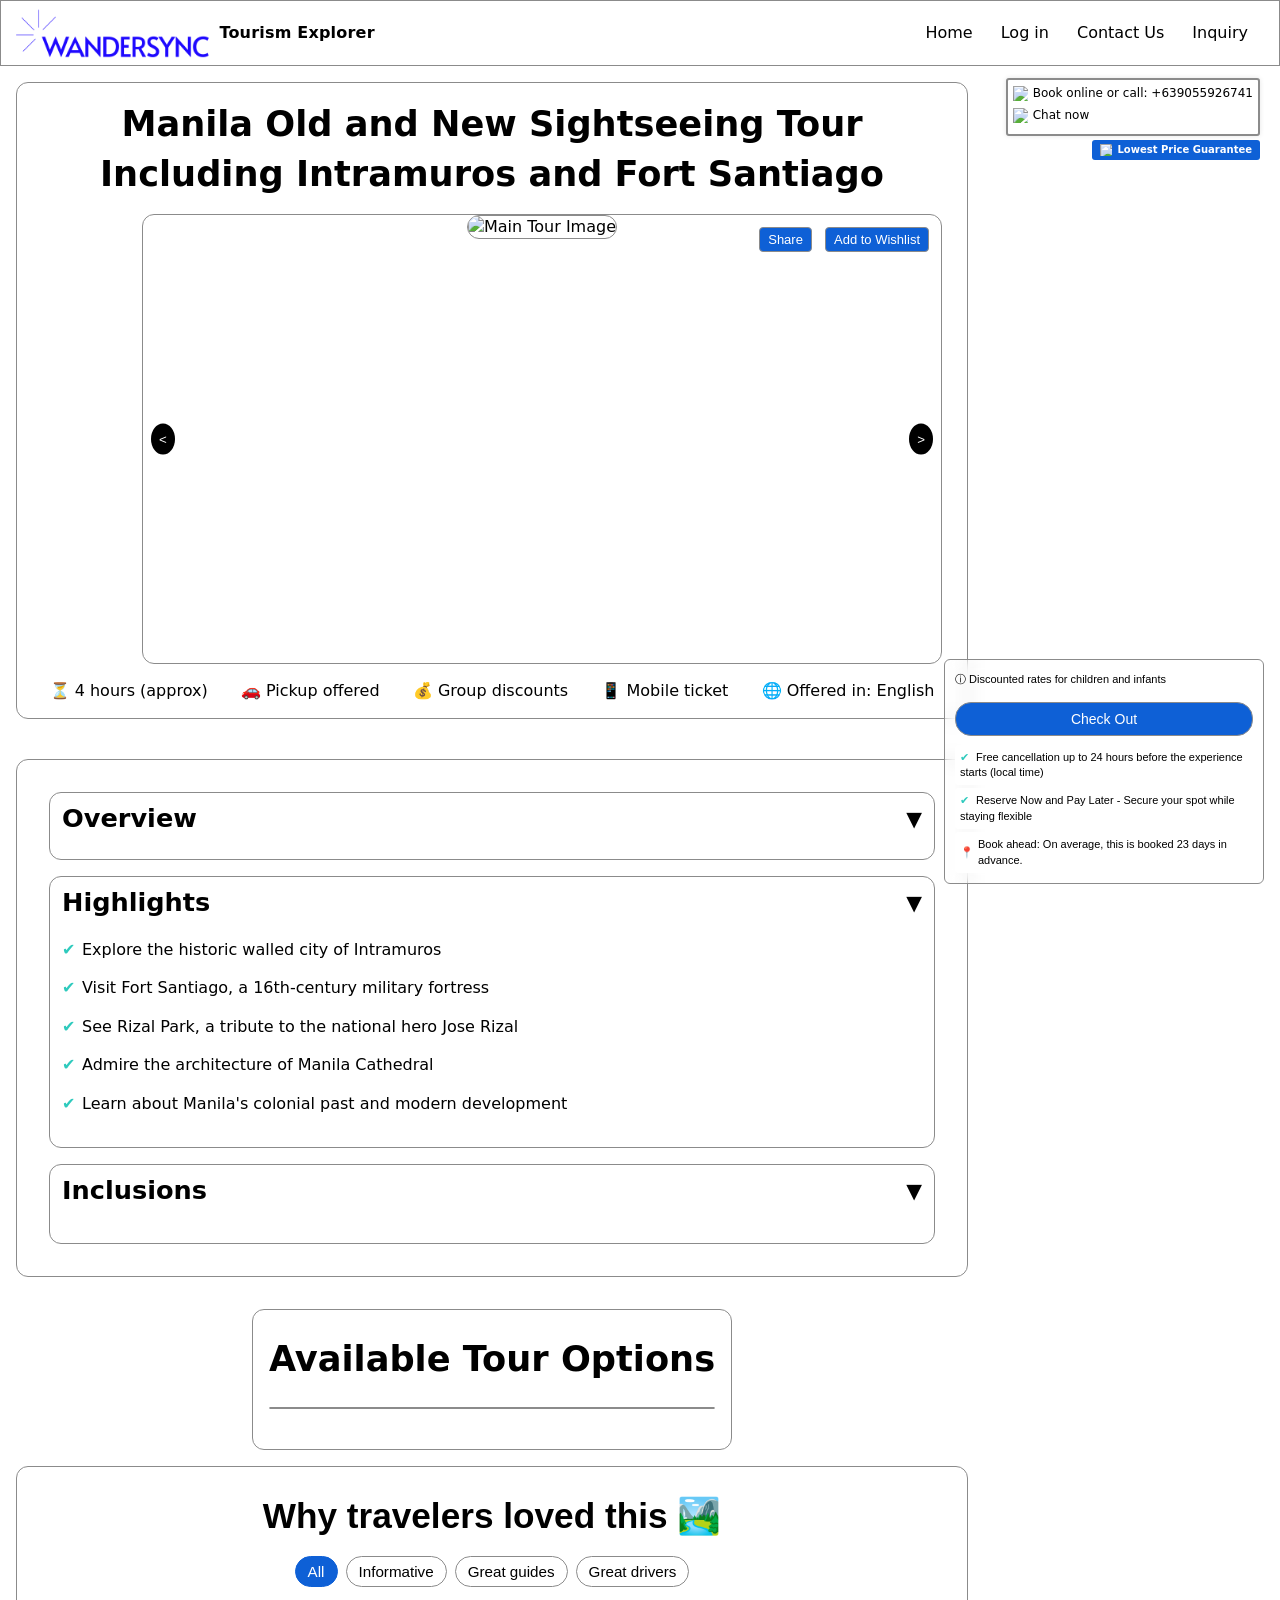
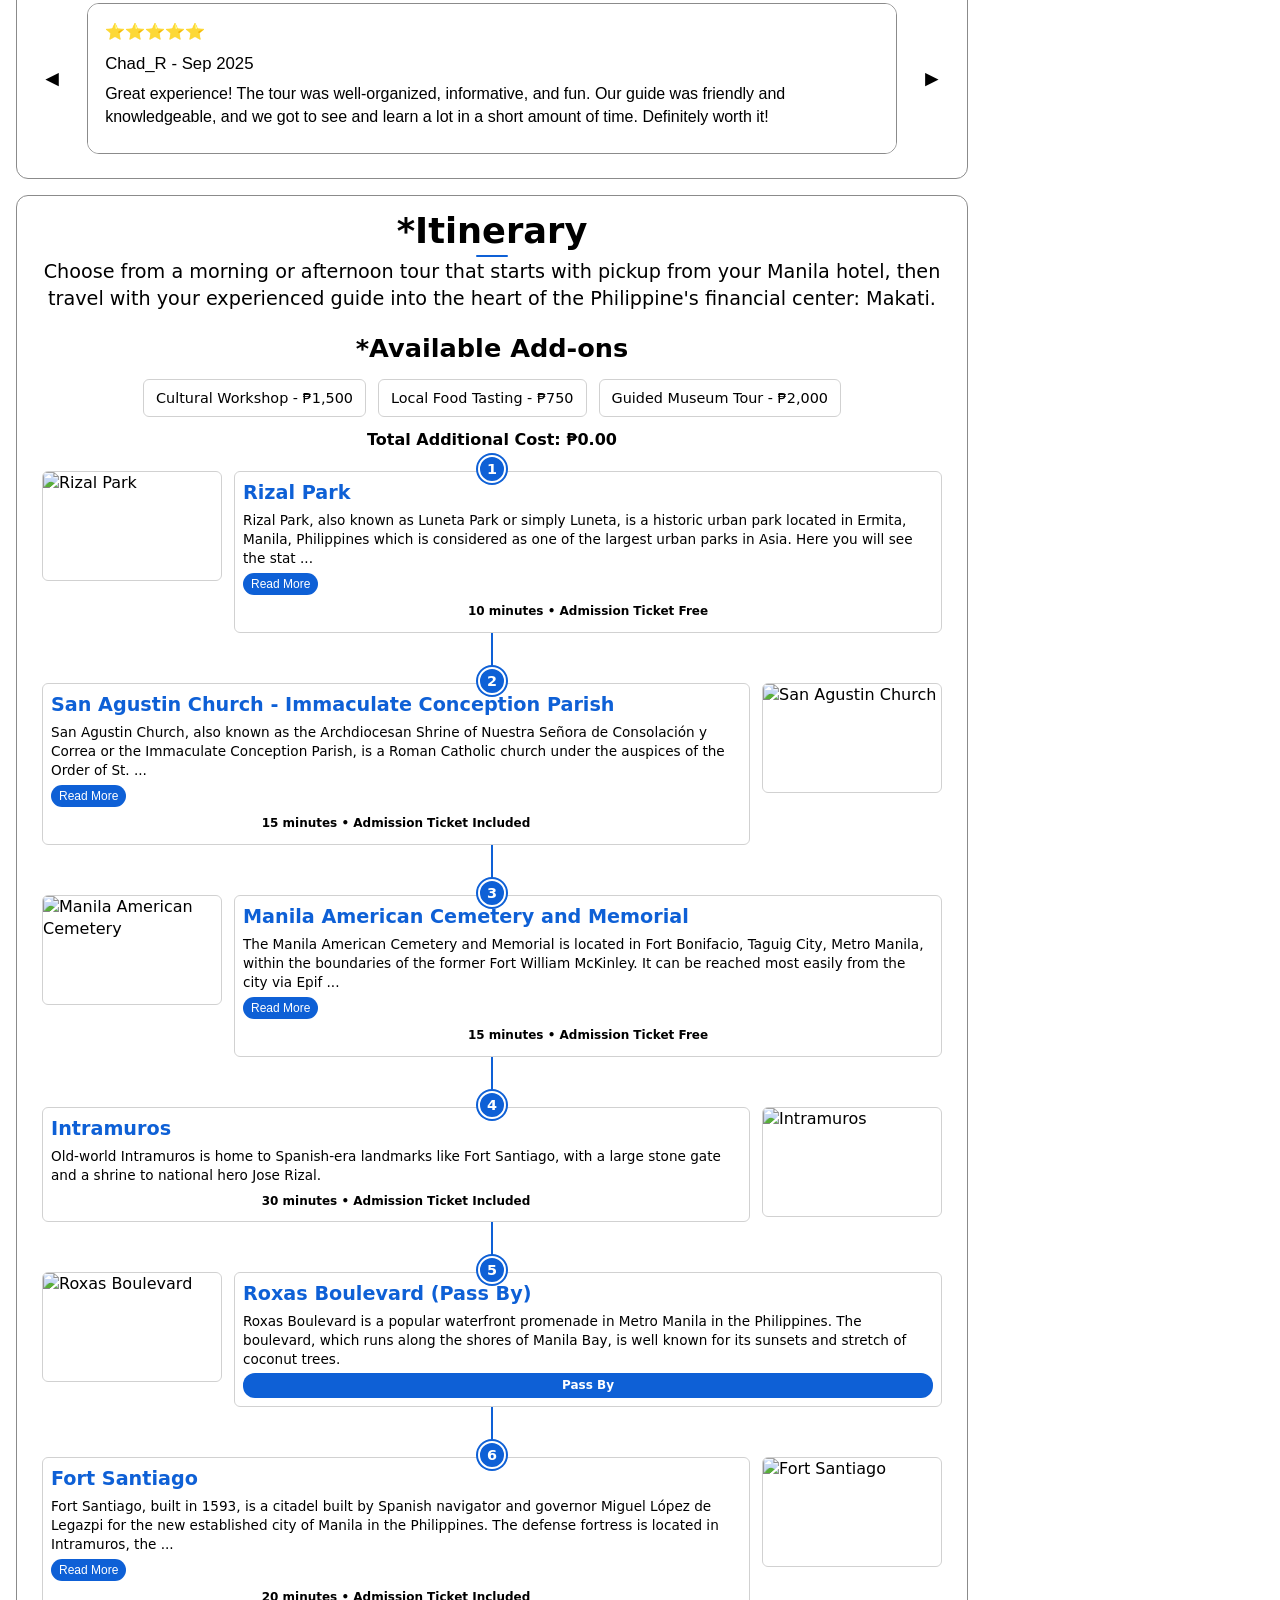
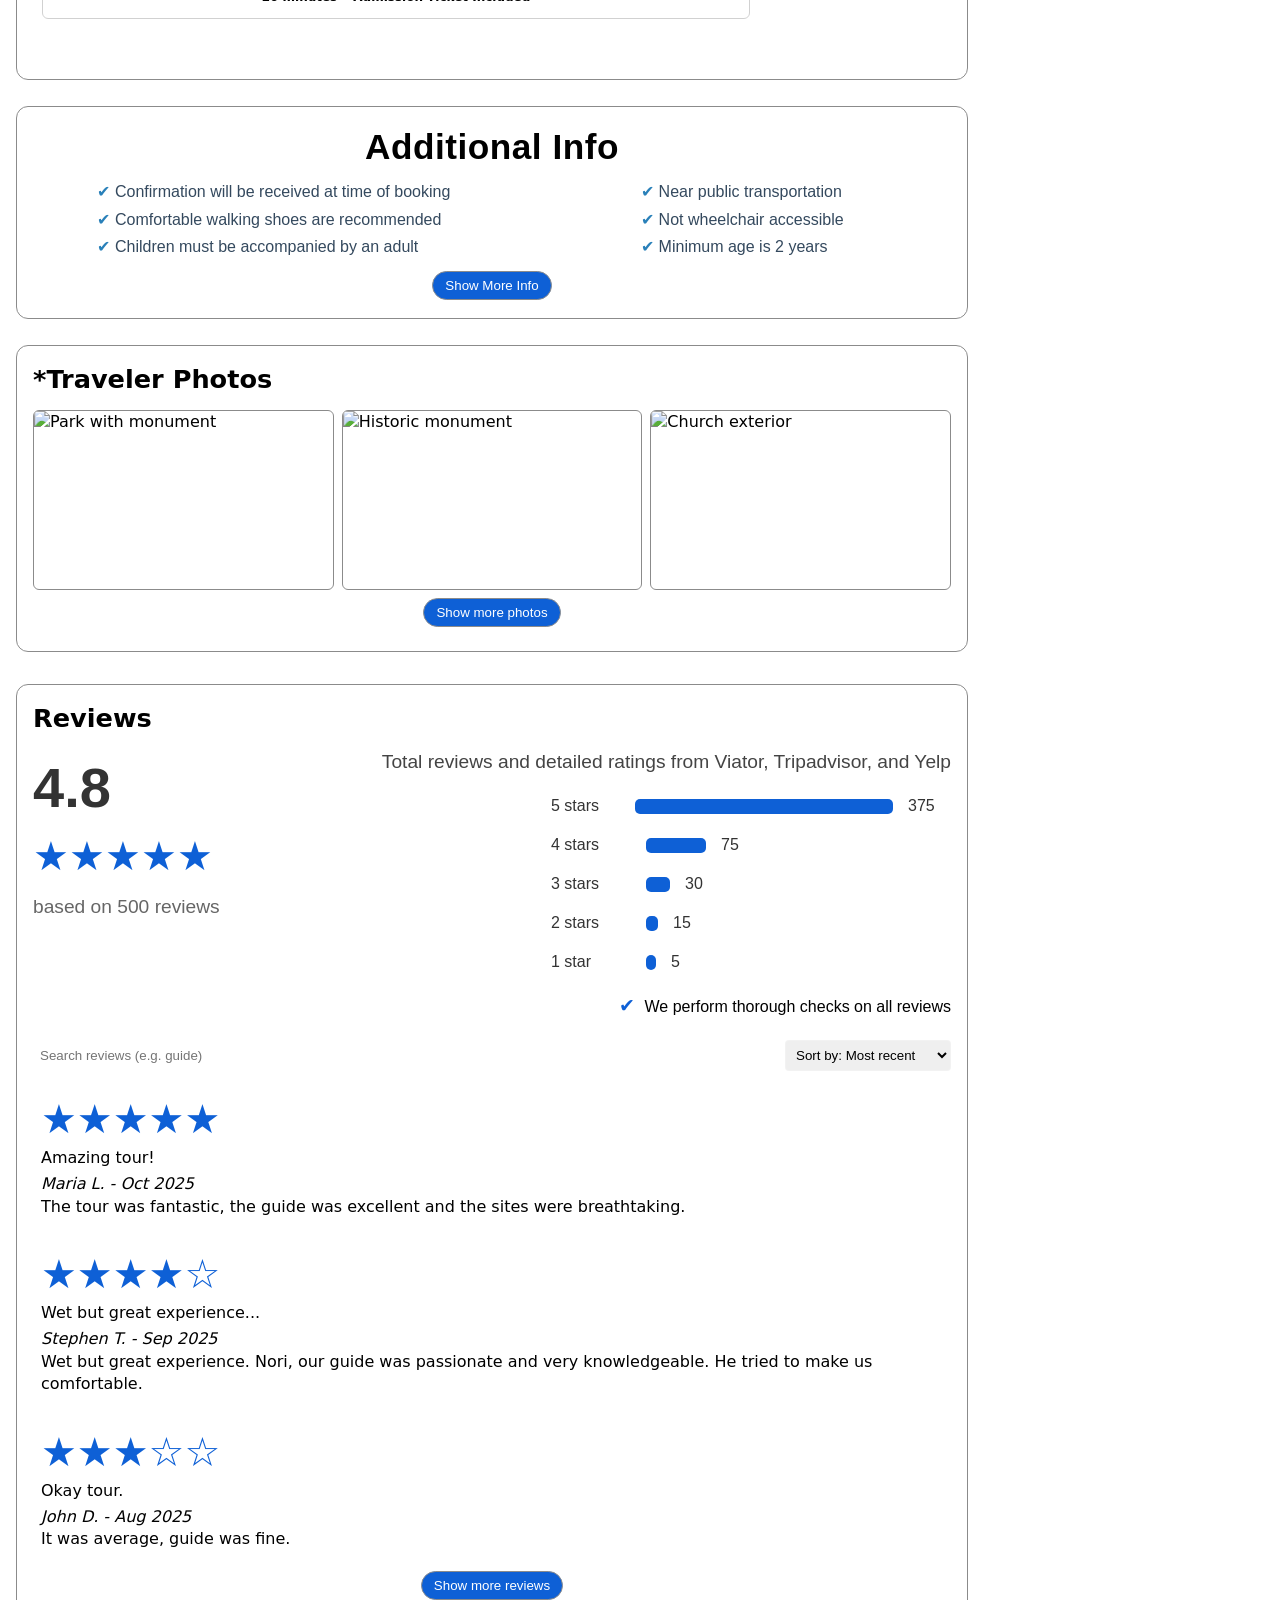
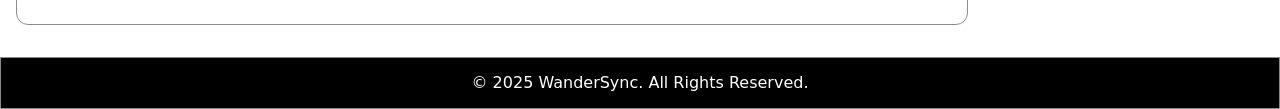
==== commit f1f736c2: "final" ====
--- a/CleanupTest/destination.html
+++ b/CleanupTest/destination.html
@@ -12,51 +12,8 @@
   <div class="floating-container">
   <div class="booking-details">
     <h2 id="tour-price-display"></h2>
-    <p><span class="discount-note">ⓘ Discounted rates for children</span></p>
-    <div class="row">
-      <div class="col">
-        <label for="datePicker">Date</label>
-        <input type="text" id="datePicker" readonly placeholder="Select a date">
-        <div id="calendarContainer" class="calendar-container"></div>
-      </div>
-      <div class="col">
-        <label for="travelers">Travelers</label>
-        <select id="travelers">
-          <option value="1">1</option>
-          <option value="2" selected>2</option>
-          <option value="3">3</option>
-          <option value="4">4</option>
-          <option value="5">5</option>
-          <option value="6">6</option>
-          <option value="7">7</option>
-          <option value="8">8</option>
-          <option value="9">9</option>
-          <option value="10">10</option>
-        </select>
-      </div>
-    </div>
-    <div class="row">
-      <div class="col full-width">
-        <label for="timePicker">Start time</label>
-        <input type="text" id="timePicker" readonly placeholder="Select time">
-        <div id="timePickerContainer" class="time-picker-container">
-          <div class="time-picker">
-            <div class="time-dial">
-              <input type="number" id="hourInput" min="1" max="12" placeholder="HH">
-              <span>:</span>
-              <input type="number" id="minuteInput" min="0" max="59" placeholder="MM">
-              <select id="ampmSelect">
-                <option value="AM">AM</option>
-                <option value="PM">PM</option>
-              </select>
-            </div>
-            <button id="confirmTime">Confirm</button>
-          </div>
-        </div>
-      </div>
-    </div>
-
-    <button class="check-availability">Check Out</button>
+    <p><span class="discount-note">ⓘ Discounted rates for children and infants</span></p>
+    <button class="check-availability" onclick="checkOut(id, price)">Check Out</button>
     <div class="options">
       <p><span class="check-mark">✔</span> Free cancellation up to 24 hours before the experience starts (local time)</p>
       <p><span class="check-mark">✔</span> Reserve Now and Pay Later - Secure your spot while staying flexible</p>
--- a/CleanupTest/assets/css/pages/destination.css
+++ b/CleanupTest/assets/css/pages/destination.css
@@ -1310,12 +1310,12 @@
     bottom: 16px; /* Reduced spacing */
     right: 16px;
     width: 320px; /* Reduced width */
-    height: 450px; /* Reduced height */
+    height: auto; /* Auto height */
     background: var(--glass);
     border: 1px solid var(--glass-b);
     backdrop-filter: blur(8px);
     border-radius: 6px; /* Reduced radius */
-    padding: 12px; /* Reduced padding */
+    padding: 10px; /* Reduced padding */
     z-index: 1000;
     font-family: "Inter", sans-serif;
     border: 1px solid #8b8b8b;
@@ -1323,126 +1323,23 @@
 
 .booking-details h2 {
     font-size: 18px; /* Smaller font */
-    margin: 0 0 4px; /* Reduced margin */
+    margin: 0 0 2px; /* Reduced margin */
     color: var(--black);
 }
 
 .discount-note {
     font-size: 11px; /* Smaller font */
     color: var(--black);
+    margin: 0;
+    display: block;
+    margin-bottom: 8px;
 }
 
 .row {
-    display: flex;
-    flex-wrap: wrap;
-    gap: 6px; /* Reduced gap */
-    margin-bottom: 16px; /* Reduced margin */
-}
-
-.col {
-    flex: 1;
-    min-width: 140px; /* Reduced width */
-}
-
-.full-width {
-    flex: 0 0 100%;
-}
-
-label {
-    display: block;
-    margin-bottom: 2px;
-    font-weight: 600;
-    font-size: 14px; /* Smaller font */
-    color: var(--black);
-}
-
-input[type="text"], select {
-    width: 100%;
-    padding: 8px; /* Reduced padding */
-    border: 1px solid #8b8b8b;
-    border-radius: 16px; /* Reduced radius */
-    box-sizing: border-box;
-}
-
-input[type="text"]:read-only {
-    background-color: var(--white);
-    cursor: pointer;
-}
-
-.calendar-container, .time-picker-container {
     display: none;
-    position: absolute;
-    background: var(--white);
-    border: 1px solid #8b8b8b;
-    border-radius: 16px; /* Reduced radius */
-    padding: 8px; /* Reduced padding */
-    z-index: 1000;
-}
-
-.calendar-container.active, .time-picker-container.active {
-    display: block;
-}
-
-.calendar-container table {
-    border-collapse: collapse;
-    width: 100%;
-}
-
-.calendar-container th, .calendar-container td {
-    padding: 6px; /* Reduced padding */
-    text-align: center;
-}
-
-.calendar-container th {
-    background: var(--glass);
-}
-
-.calendar-container td:hover {
-    background: var(--brand);
-    color: var(--white);
-    cursor: pointer;
-}
-
-.calendar-container .prev-month, .calendar-container .next-month {
-    cursor: pointer;
-    background: var(--glass);
-}
-
-.time-picker {
-    display: flex;
-    flex-direction: column;
-    align-items: center;
-}
-
-.time-dial {
-    display: flex;
-    align-items: center;
-    gap: 4px; /* Reduced gap */
-    margin-bottom: 8px; /* Reduced margin */
-}
-
-.time-dial input {
-    width: 55px; /* Reduced width */
-    padding: 4px; /* Reduced padding */
-    text-align: center;
-}
-
-.time-dial select {
-    padding: 4px; /* Reduced padding */
-}
-
-#confirmTime {
-    padding: 6px 12px; /* Reduced padding */
-    background: var(--brand);
-    color: var(--white);
-    border: none;
-    border-radius: 4px;
-    cursor: pointer;
-}
-
-#confirmTime:hover {
-    background: var(--brand-2);
-}
+}
+
+
 
 .check-availability {
     width: 100%;
@@ -1453,7 +1350,7 @@
     border-radius: 16px; /* Reduced radius */
     font-size: 14px; /* Smaller font */
     cursor: pointer;
-    margin: 8px 0; /* Reduced margin */
+    margin: 6px 0; /* Reduced margin */
 }
 
 .check-availability:hover {
@@ -1463,9 +1360,9 @@
 .options p {
     font-size: 11px; /* Smaller font */
     color: var(--black);
-    margin: 4px 0; /* Reduced margin */
+    margin: 3px 0; /* Reduced margin */
     background-color: var(--white);
-    padding: 6px; /* Reduced padding */
+    padding: 5px; /* Reduced padding */
     border-radius: 4px;
 }
 
@@ -1478,11 +1375,11 @@
     font-size: 11px; /* Smaller font */
     color: var(--black);
     background-color: var(--white);
-    padding: 6px; /* Reduced padding */
+    padding: 5px; /* Reduced padding */
     border-radius: 4px;
     display: flex;
     align-items: center;
-    margin-top: 8px; /* Reduced margin */
+    margin-top: 3px; /* Reduced margin */
 }
 
 .info-icon {
